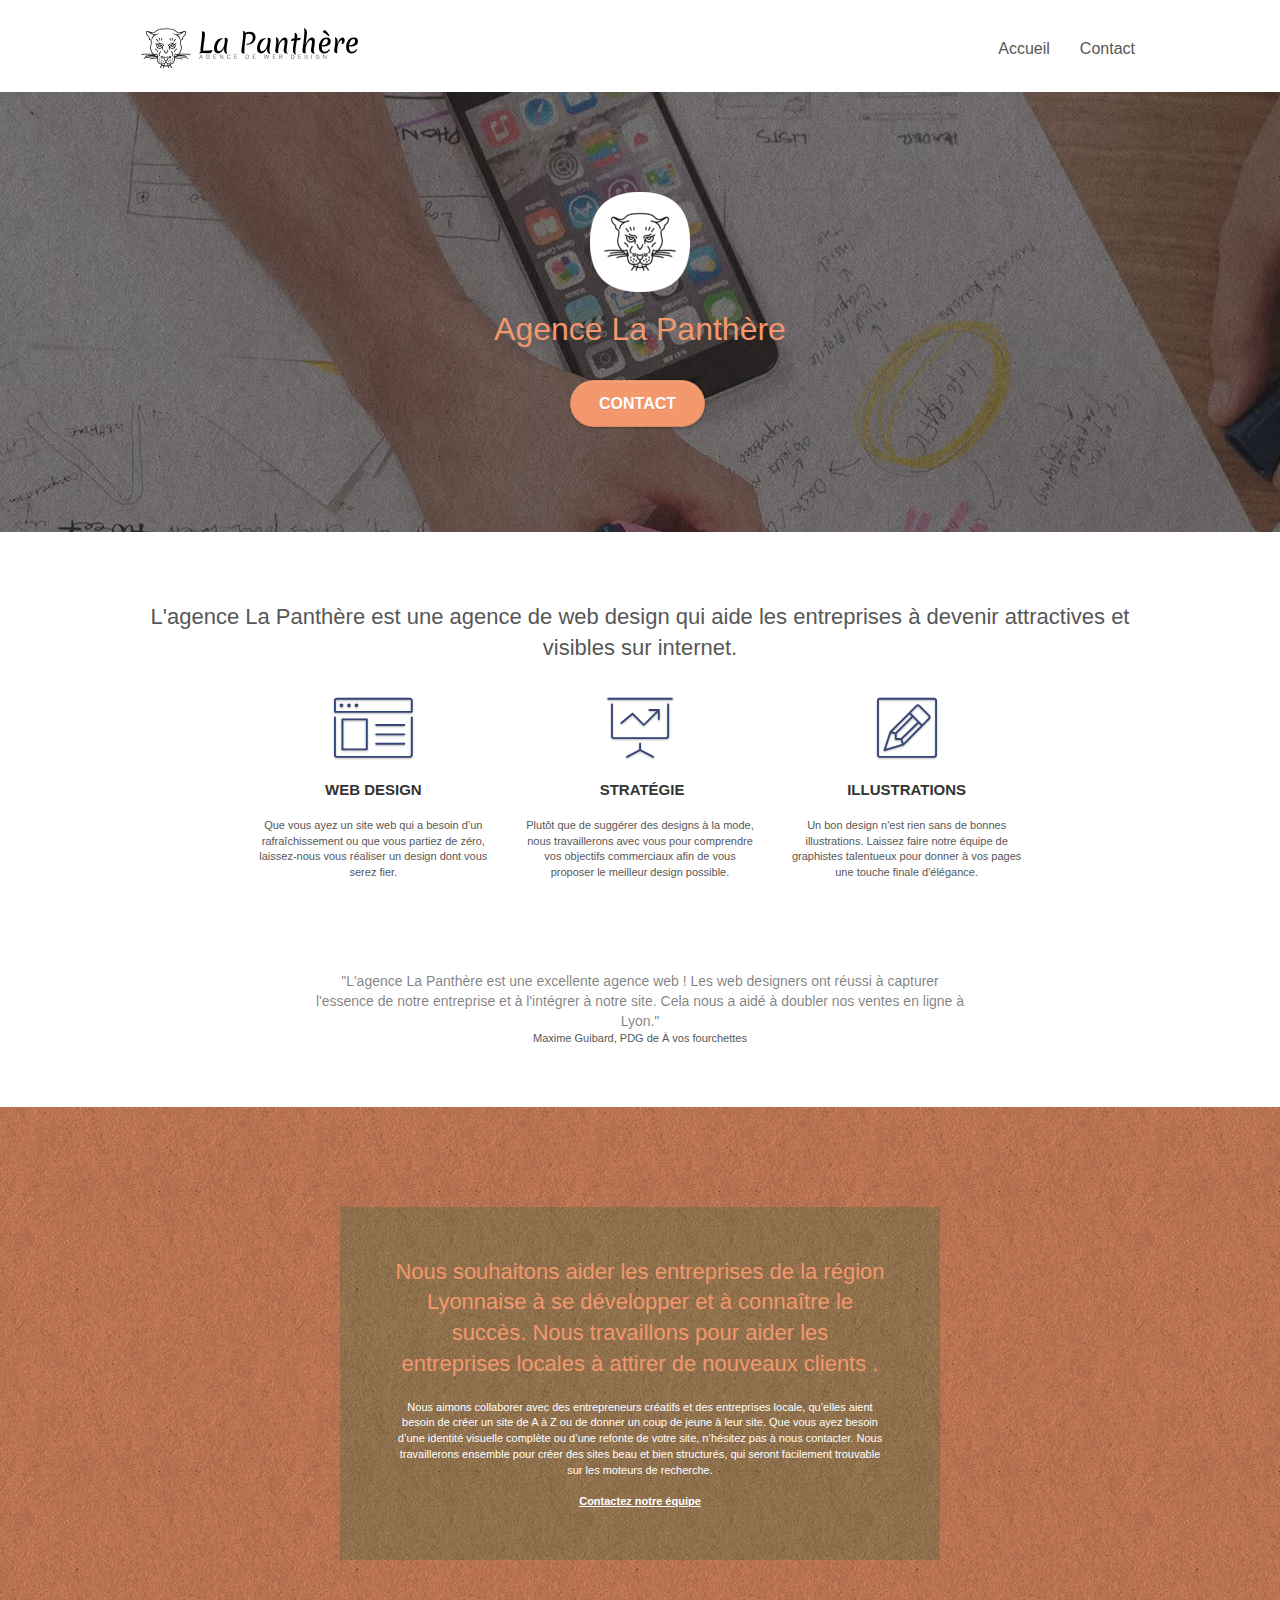
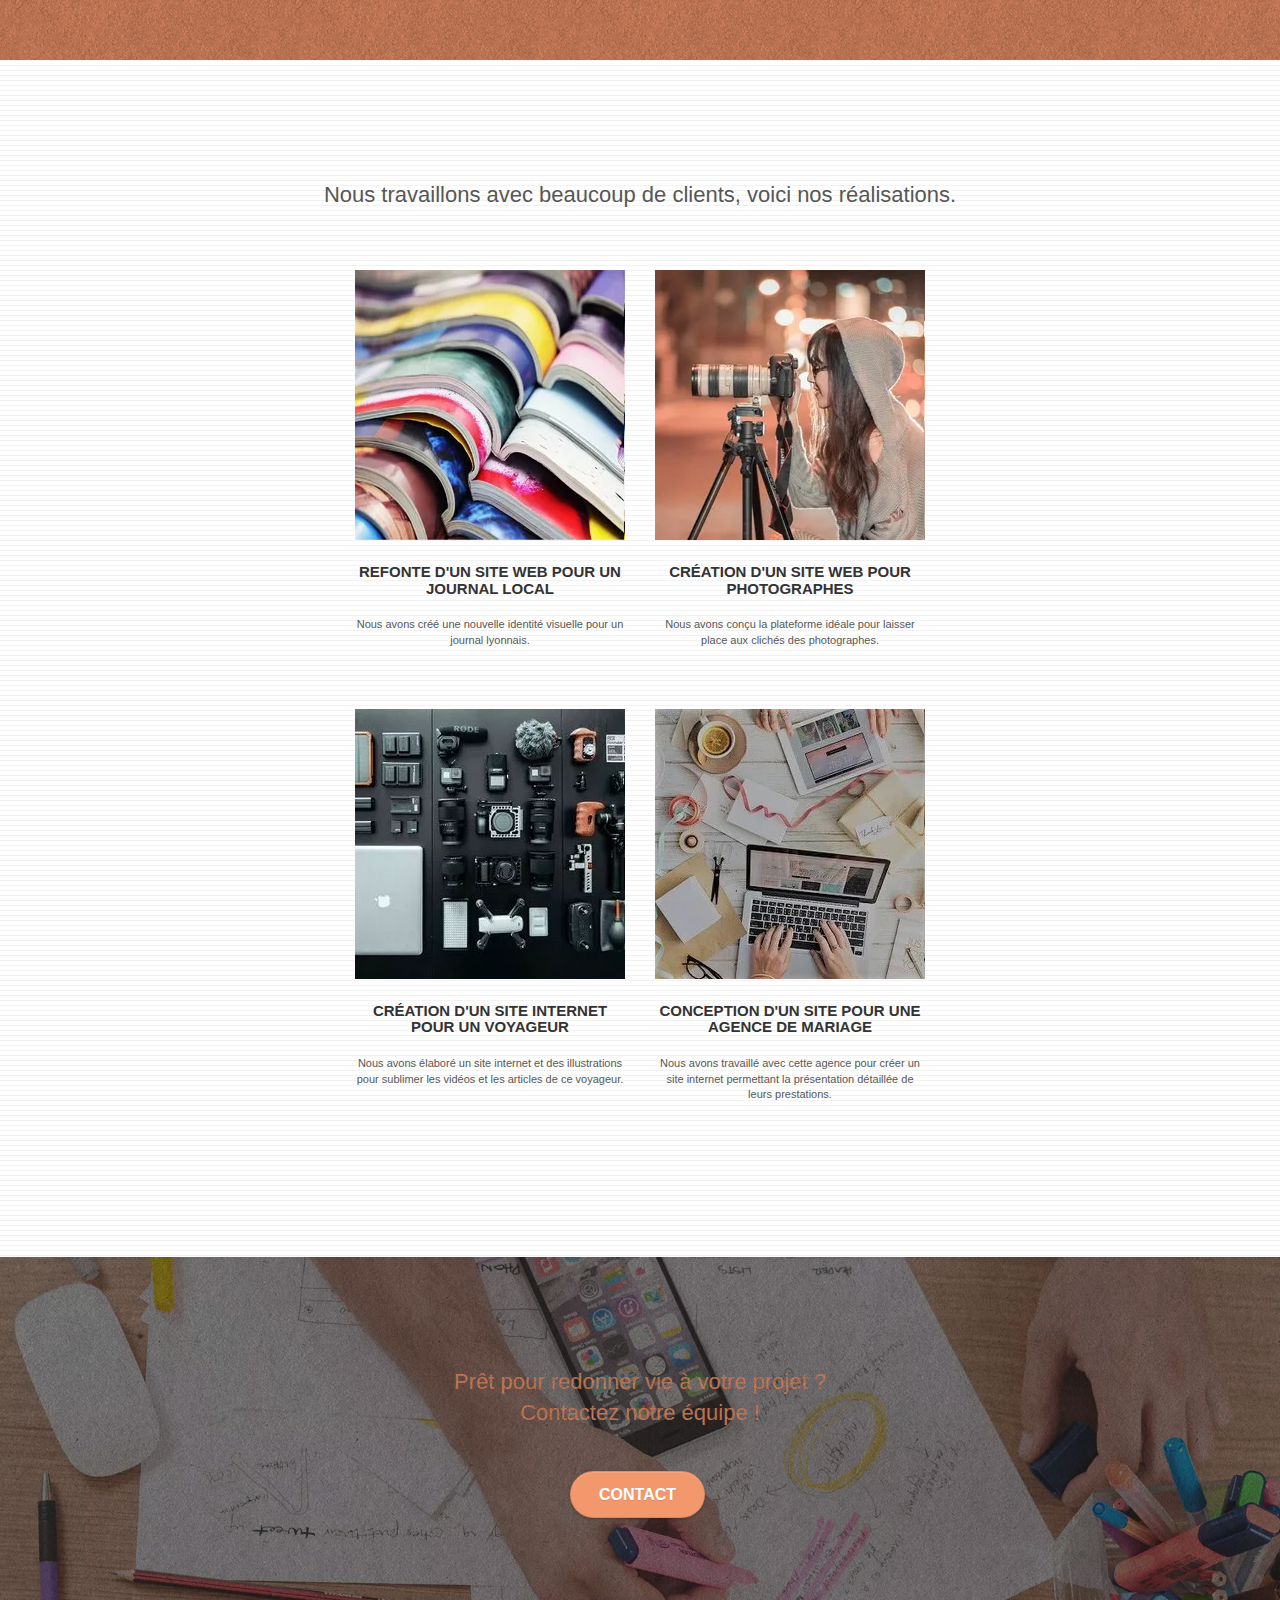
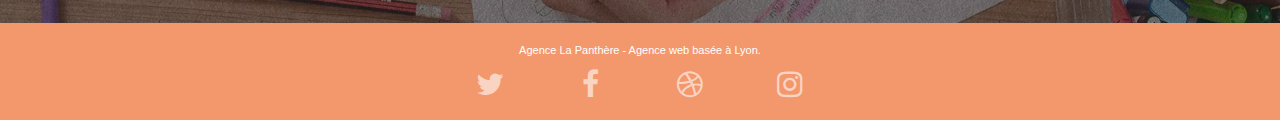
==== index.html @ 4c76a99f "Supprimer les listes" ====
<!doctype html>
<html lang="fr">
<head>
    <meta charset="utf-8">
    <meta name="description" content="La Panthère, une entreprise de web design située à Lyon qui met a votre service ces compétences pour réaliser le design de votre site web.">
    <meta name="viewport" content="width=device-width, initial-scale=1.0, viewport-fit=cover">
    <link rel="shortcut icon" type="image/png" href="favicon.jpg">
    
	<link rel="stylesheet" type="text/css" href="./css/bootstrap.css">
	<link rel="stylesheet" type="text/css" href="style.css">
	<link rel="stylesheet" type="text/css" href="./css/font-awesome.css">
	<link rel="stylesheet" type="text/css" href="./css/et-line.css">
	
    
	<script src="./js/jquery-2.1.0.js"></script>
	<script src="./js/bootstrap.js"></script>
	<script src="./js/blocs.js"></script>
	<script src="./js/jquery.touchSwipe.js" defer></script>
	<script src="./js/gmaps.js"></script>

    <title>La Panthère web design</title>

    
<!-- Analytics -->
 
<!-- Analytics END -->
    
</head>
<body>
<!-- Principal conteneur -->
<div class="page-container">
    
<!-- bloc-0 -->
<div class="bloc bgc-white l-bloc " id="bloc-0">
	<div class="container bloc-sm">

		<nav class="navbar row">
			<div class="navbar-header">
				<a class="navbar-brand" href="index.html"><img src="img/agence-la-panthere-monochrome.svg" alt="Enseigne de l'agence de web design La Panthère" height="40" /></a>
				<button id="nav-toggle" type="button" class="ui-navbar-toggle navbar-toggle" data-toggle="collapse" data-target=".navbar-1">
					<span class="sr-only">Toggle navigation</span><span class="icon-bar"></span><span class="icon-bar"></span><span class="icon-bar"></span>
				</button>
			</div>
			<div class="collapse navbar-collapse navbar-1 special-dropdown-nav">
				<ul class="site-navigation nav navbar-nav">
					<li>
						<a href="index.html">Accueil</a>
					</li>
					<li>
						<a href="contact.html">Contact</a>
					</li>
				</ul>
			</div>
		</nav>
	</div>
</div>
<!-- bloc-0 END -->

<!-- bloc-1-presentation -->
<div class="bloc bgc-dark-slate-blue bg-banniere d-bloc bg-t-edge bloc-bg-texture texture-paper b-parallax" id="bloc-1-hero">
	<div class="container bloc-lg">
		<div class="row tight-width-whitespace">
			<div class="col-sm-12">
				<img src="img/logo.png" class="center-block image-resize-mode" width="100" alt="Logo de l'agence de web design La Panthère" />
				<h1 class="text-center hero-bloc-text tc-white ">
					Agence La Panthère
				</h1>
				<div class="text-center">
					<a href="contact.html" class="btn btn-lg btn-clean btn-rd cta-hero btn-atomic-tangerine" id="cta-hero">Contact</a>
				</div>
			</div>
		</div>
	</div>
</div>
<!-- bloc-1-presentation END -->

<!-- bloc-2-services -->
<div class="bloc bgc-white l-bloc" id="bloc-2-services">
	<div class="container bloc-md">
		<div class="row">
			<div class="col-sm-12 text-center">
				<h2>L'agence La Panthère est une agence de web design qui aide les entreprises à devenir attractives et visibles sur internet.</h2>
			</div>
		</div>
		<div class="row voffset-lg med-width-whitespace">
			<div class="col-sm-4">
				<div class="text-center">
					<span class="et-icon-browser sm-shadow icon-dark-slate-blue icons icon-lg"></span>
				</div>
				<h3 class="mg-md text-center">
					Web design
				</h3>
				<p class="text-center ">
					Que vous ayez un site web qui a besoin d&rsquo;un rafraîchissement ou que vous partiez de zéro, laissez-nous vous réaliser un design dont vous serez fier.
				</p>
			</div>
			<div class="col-sm-4">
				<div class="text-center">
					<span class="et-icon-presentation sm-shadow icon-dark-slate-blue icons icon-lg"></span>
				</div>
				<h3 class="mg-md text-center">
					&nbsp;Stratégie
				</h3>
				<p class="text-center ">
					Plutôt que de suggérer des designs à la mode, nous travaillerons avec vous pour comprendre vos objectifs commerciaux afin de vous proposer le meilleur design possible.<br>
				</p>
			</div>
			<div class="col-sm-4">
				<div class="text-center">
					<span class="et-icon-edit sm-shadow icon-dark-slate-blue icons icon-lg"></span>
				</div>
				<h3 class="mg-md text-center">
					Illustrations
				</h3>
				<p class="text-center ">
					Un bon design n'est rien sans de bonnes illustrations. Laissez faire notre équipe de graphistes talentueux pour donner à vos pages une touche finale d'élégance.
				</p>
			</div>
		</div>
		<div class="row voffset-lg voffset">
			<div class="col-xs-12 col-md-8 col-md-offset-2 text-center">
				<span>"L'agence La Panthère est une excellente agence web ! Les web designers ont réussi à capturer l'essence de notre entreprise et à l'intégrer à notre site. Cela nous a aidé à doubler nos ventes en ligne à Lyon."</span>
				<p>Maxime Guibard, PDG de À vos fourchettes</p>
			</div>
		</div>
	</div>
</div>
<!-- bloc-2-services END -->

<!-- bloc-3-what-i-do -->
<div class="bloc tc-white bgc-atomic-tangerine bg-presentation d-bloc bloc-bg-texture texture-paper b-parallax" id="bloc-3-what-i-do">
	<div class="container bloc-lg">
		<div class="row tight-width-whitespace black-background">
			<div class="col-sm-12">
				<h2 class="mg-md text-center tc-white">
					Nous souhaitons aider les entreprises de la région Lyonnaise à se développer et à connaître le succès. Nous travaillons pour aider les entreprises locales à attirer de nouveaux clients .<br>
				</h2>
				<p class="text-center white">
					Nous aimons collaborer avec des entrepreneurs créatifs et des entreprises locale, qu’elles aient besoin de créer un site de A à Z ou de donner un coup de jeune à leur site. Que vous ayez besoin d’une identité visuelle complète ou d’une refonte de votre site, n’hésitez pas à nous contacter. Nous travaillerons ensemble pour créer des sites beau et bien structurés, qui seront facilement trouvable sur les moteurs de recherche. <br><br><a class="ltc-white bold-link" href="contact.html">Contactez notre équipe</a><br>
				</p>
			</div>
		</div>
	</div>
</div>
<!-- bloc-3-what-i-do END -->

<!-- bloc-4-portfolio -->
<div class="bloc bgc-white bg-lines-h2-bg bg-repeat l-bloc" id="bloc-4-portfolio">
	<div class="container bloc-lg">
		<div class="row">
			<div class="col-sm-12 text-center">
				<h2>Nous travaillons avec beaucoup de clients, voici nos réalisations.</h2>
			</div>
		</div>
		<div class="row tight-width-whitespace portfolio-row">
			<div class="col-sm-6">
				<a href="#" data-lightbox="img/1.webp" data-gallery-id="gallery-1" data-caption="Refonte d'un site web pour un journal local" data-frame="snapshot-lb"><img src="img/1.webp" alt="Image d'une plie de journaux ouverts" class="img-responsive portfolio-thumb" /></a>
				<h3 class="mg-md text-center">
					Refonte d'un site web pour un journal local
				</h3>
				<p class="text-center">
					Nous avons créé une nouvelle identité visuelle pour un journal lyonnais.
				</p>
			</div>
			<div class="col-sm-6">
				<a href="#" data-lightbox="img/2.webp" data-gallery-id="gallery-1" data-caption="Création d'un site web pour photographes" data-frame="snapshot-lb"><img src="img/2.webp" class="img-responsive portfolio-thumb" alt="Image d'une photographe qui fait des photographies" /></a>
				<h3 class="mg-md text-center">
					Création d'un site web pour photographes
				</h3>
				<p class="text-center">
					Nous avons conçu la plateforme idéale pour laisser place aux clichés des photographes.
				</p>
			</div>
		</div>
		<div class="row tight-width-whitespace portfolio-row">
			<div class="col-sm-6">
				<a href="#" data-lightbox="img/3.webp" data-gallery-id="gallery-1" data-caption="Création d'un site internet pour un voyageur" data-frame="snapshot-lb"><img src="img/3.webp" class="img-responsive portfolio-thumb" alt="Image de la création d'un site web pour voyageur"/></a>
				<h3 class="mg-md text-center">
					Création d'un site internet pour un voyageur
				</h3>
				<p class="text-center">
					Nous avons élaboré un site internet et des illustrations pour sublimer les vidéos et les articles de ce voyageur.
				</p>
			</div>
			<div class="col-sm-6">
				<a href="#" data-lightbox="img/4.webp" data-gallery-id="gallery-1" data-caption="Conception d'un site pour une agence de mariage" data-frame="snapshot-lb"><img src="img/4.webp" class="img-responsive portfolio-thumb" alt="Image de la création d'un site web pour agence de mariage" /></a>
				<h3 class="mg-md text-center">
					Conception d'un site pour une agence de mariage
				</h3>
				<p class="text-center">
					Nous avons travaillé avec cette agence pour créer un site internet permettant la présentation détaillée de leurs prestations.
				</p>
			</div>
		</div>
	</div>
</div>
<!-- bloc-4-portfolio END -->

<!-- bloc-5-cta -->
<div class="bloc bgc-dark-slate-blue bg-banniere d-bloc bloc-bg-texture texture-paper" id="bloc-5-cta">
	<div class="container bloc-lg">
		<div class="row">
			<h2 class="mg-md text-center tc-white">
				Prêt pour redonner vie à votre projet ?<br>Contactez notre équipe !
			</h2>
			<div class="col-sm-12 text-center">
				<a href="contact.html" class="btn btn-atomic-tangerine btn-clean btn-rd btn-lg cta-hero">Contact</a>
			</div>
		</div>
	</div>
</div>
<!-- bloc-5-cta END -->

<!-- Footer - bloc-8 -->
<div class="bloc bgc-atomic-tangerine d-bloc" id="bloc-8">
	<div class="container bloc-sm">
		<div class="row">
			<div class="col-sm-12">
				<p class="text-center white">
					Agence La Panthère - Agence web basée à Lyon.<br>
				</p>
				<div class="row row-no-gutters social">
					<div class="col-sm-3">
						<div class="text-center">
							<a class="social" href="index.html"><span class="fa fa-twitter icon-md"></span></a>
						</div>
					</div>
					<div class="col-sm-3">
						<div class="text-center">
							<a class="social" href="index.html"><span class="fa fa-facebook icon-md"></span></a>
						</div>
					</div>
					<div class="col-sm-3">
						<div class="text-center">
							<a class="social" href="index.html"><span class="fa fa-dribbble icon-md"></span></a>
						</div>
					</div>
					<div class="col-sm-3">
						<div class="text-center">
							<a class="social" href="index.html"><span class="fa fa-instagram icon-md"></span></a>
						</div>
					</div>
				</div>
			</div>
		</div>
	</div>
</div>
<!-- Footer - bloc-8 END -->

</div>
<!-- Principal conteneur END -->
    

</body>
</html>
---- style.css ----
body {
    margin: 0;
    padding: 0;
    background: #FFF;
    overflow-x: hidden;
    -webkit-font-smoothing: antialiased;
    -moz-osx-font-smoothing: grayscale;
}

a,
button {
    transition: all .3s ease-in-out;
    outline: none!important;
}

a:hover {
    text-decoration: none;
    cursor: pointer;
}

#page-loading-blocs-notifaction {
    position: fixed;
    top: 0;
    bottom: 0;
    width: 100%;
    z-index: 100000;
    background: #FFFFFF url("img/pageload-spinner.gif") no-repeat center center;
}

.bloc {
    width: 100%;
    clear: both;
    background: 50% 50% no-repeat;
    padding: 0 50px;
    -webkit-background-size: cover;
    -moz-background-size: cover;
    -o-background-size: cover;
    background-size: cover;
    position: relative;
}

.bloc .container {
    padding-left: 0;
    padding-right: 0;
}

.bloc-lg {
    padding: 100px 50px;
}

.bloc-md {
    padding: 50px;
}

.bloc-sm {
    padding: 20px 50px;
}

.bg-center,
.bg-l-edge,
.bg-r-edge,
.bg-t-edge,
.bg-b-edge,
.bg-tl-edge,
.bg-bl-edge,
.bg-tr-edge,
.bg-br-edge,
.bg-repeat {
    -webkit-background-size: auto!important;
    -moz-background-size: auto!important;
    -o-background-size: auto!important;
    background-size: auto!important;
}

.bg-repeat {
    background: repeat;
}

.bg-t-edge {
    background: top no-repeat;
}

.bloc-bg-texture::before {
    content: "";
    background-size: 2px 2px;
    position: absolute;
    top: 0;
    bottom: 0;
    left: 0;
    right: 0;
}

.texture-paper::before {
    background: url("img/texture-paper.png");
    background-size: 280px 280px;
}

.b-parallax {
    background-attachment: fixed;
}

.d-bloc {
    color: rgba(255, 255, 255, .7);
}

.d-bloc button:hover {
    color: rgba(255, 255, 255, .9);
}

.d-bloc .icon-round,
.d-bloc .icon-square,
.d-bloc .icon-rounded,
.d-bloc .icon-semi-rounded-a,
.d-bloc .icon-semi-rounded-b {
    border-color: rgba(255, 255, 255, .9);
}

.d-bloc .divider-h span {
    border-color: rgba(255, 255, 255, .2);
}

.d-bloc .a-btn,
.d-bloc .navbar a,
.d-bloc .navbar-brand,
.d-bloc a .icon-sm,
.d-bloc a .icon-md,
.d-bloc a .icon-lg,
.d-bloc a .icon-xl,
.d-bloc h1 a,
.d-bloc h2 a,
.d-bloc h3 a,
.d-bloc h4 a,
.d-bloc h5 a,
.d-bloc h6 a,
.d-bloc p a {
    color: rgba(255, 255, 255, .6);
}

.d-bloc .a-btn:hover,
.d-bloc .navbar a:hover,
.d-bloc .navbar-brand:hover,
.d-bloc a:hover .icon-sm,
.d-bloc a:hover .icon-md,
.d-bloc a:hover .icon-lg,
.d-bloc a:hover .icon-xl,
.d-bloc h1 a:hover,
.d-bloc h2 a:hover,
.d-bloc h3 a:hover,
.d-bloc h4 a:hover,
.d-bloc h5 a:hover,
.d-bloc h6 a:hover,
.d-bloc p a:hover {
    color: rgba(255, 255, 255, 1);
}

.d-bloc .navbar-toggle .icon-bar {
    background: rgba(255, 255, 255, 1);
}

.d-bloc .btn-wire,
.d-bloc .btn-wire:hover {
    color: rgba(255, 255, 255, 1);
    border-color: rgba(255, 255, 255, 1);
}

.d-bloc .panel {
    color: rgba(0, 0, 0, .5);
}

.d-bloc .panel button:hover {
    color: rgba(0, 0, 0, .7);
}

.d-bloc .panel icon {
    border-color: rgba(0, 0, 0, .7);
}

.d-bloc .panel .divider-h span {
    border-color: rgba(0, 0, 0, .1);
}

.d-bloc .panel .a-btn {
    color: rgba(0, 0, 0, .6);
}

.d-bloc .panel .a-btn:hover {
    color: rgba(0, 0, 0, 1);
}

.d-bloc .panel .btn-wire,
.d-bloc .panel .btn-wire:hover {
    color: rgba(0, 0, 0, .7);
    border-color: rgba(0, 0, 0, .3);
}

.d-bloc .panel,
.l-bloc {
    color: rgba(0, 0, 0, .5);
}

.d-bloc .panel button:hover,
.l-bloc button:hover {
    color: rgba(0, 0, 0, .7);
}

.l-bloc .icon-round,
.l-bloc .icon-square,
.l-bloc .icon-rounded,
.l-bloc .icon-semi-rounded-a,
.l-bloc .icon-semi-rounded-b {
    border-color: rgba(0, 0, 0, .7);
}

.d-bloc .panel .divider-h span,
.l-bloc .divider-h span {
    border-color: rgba(0, 0, 0, .1);
}

.d-bloc .panel .a-btn,
.l-bloc .a-btn,
.l-bloc .navbar a,
.l-bloc .navbar-brand,
.l-bloc a .icon-sm,
.l-bloc a .icon-md,
.l-bloc a .icon-lg,
.l-bloc a .icon-xl,
.l-bloc h1 a,
.l-bloc h2 a,
.l-bloc h3 a,
.l-bloc h4 a,
.l-bloc h5 a,
.l-bloc h6 a,
.l-bloc p a {
    color: rgba(0, 0, 0, .6);
}

.d-bloc .panel .a-btn:hover,
.l-bloc .a-btn:hover,
.l-bloc .navbar a:hover,
.l-bloc .navbar-brand:hover,
.l-bloc a:hover .icon-sm,
.l-bloc a:hover .icon-md,
.l-bloc a:hover .icon-lg,
.l-bloc a:hover .icon-xl,
.l-bloc h1 a:hover,
.l-bloc h2 a:hover,
.l-bloc h3 a:hover,
.l-bloc h4 a:hover,
.l-bloc h5 a:hover,
.l-bloc h6 a:hover,
.l-bloc p a:hover {
    color: rgba(0, 0, 0, 1);
}

.l-bloc .navbar-toggle .icon-bar {
    color: rgba(0, 0, 0, .6);
}

.d-bloc .panel .btn-wire,
.d-bloc .panel .btn-wire:hover,
.l-bloc .btn-wire,
.l-bloc .btn-wire:hover {
    color: rgba(0, 0, 0, .7);
    border-color: rgba(0, 0, 0, .3);
}

.voffset {
    margin-top: 30px;
}

.voffset-lg {
    margin-top: 80px;
}

.row-no-gutters {
    margin-right: 0;
    margin-left: 0;
}

.row.row-no-gutters > [class^="col-"],
.row.row-no-gutters > [class*=" col-"] {
    padding-right: 0;
    padding-left: 0;
}

#bloc-1-hero h1 {
    font-size: 32px;
}

.navbar {
    margin-bottom: 0;
    z-index: 1;
}

.navbar-brand {
    height: auto;
    padding: 3px 15px;
    font-size: 25px;
    font-weight: normal;
    font-weight: 600;
    line-height: 44px;
}

.navbar-brand img {
    max-height: 200px;
    margin: 0 5px 0 0;
    display: inline;
}

.navbar-brand img[src$=svg] {
    min-width: 100px;
}

.nav-center .navbar-brand img {
    margin: 0;
}

.navbar .nav {
    padding-top: 2px;
    margin-right: -16px;
    float: right;
    z-index: 1;
}

.nav > li {
    float: left;
    margin-top: 4px;
    font-size: 16px;
}

.navbar-nav .open .dropdown-menu > li > a {
    text-align: inherit;
}

.nav > li a:hover,
.nav > li a:focus {
    background: transparent;
}

.navbar-toggle {
    margin: 10px 10px 0 0;
    border: 0px;
}

.navbar-toggle:hover {
    background: transparent!important;
}

.navbar-toggle .icon-bar {
    background-color: rgba(0, 0, 0, .5);
    width: 26px;
}

.nav-invert .navbar .nav {
    float: left;
}

.nav-invert .navbar-header,
.nav-invert .navbar-brand {
    float: right;
    position: relative;
    z-index: 2;
}

@media (min-width: 768px) {
    .site-navigation {
        position: absolute;
        top: 50%;
        right: 20px;
        transform: translate(0, -50%);
        -webkit-transform: translateY(-50%);
    }
    .nav > li .dropdown-menu a,
    .nav > li .dropdown-menu a:hover {
        color: #484848;
    }
    .nav-invert .site-navigation {
        left: 0;
        right: 0;
    }
    .nav-center {
        text-align: center;
    }
    .nav-center .navbar-header {
        width: 100%;
    }
    .nav-center .navbar-header,
    .nav-center .navbar-brand,
    .nav-center .nav > li {
        float: none;
        display: inline-block;
    }
    .nav-center .site-navigation {
        position: relative;
        width: 100%;
        right: 0;
        margin-right: 0px;
        margin-top: 20px;
    }
    .nav-center.mini-nav .navbar-toggle {
        float: none;
        margin: 10px auto 0;
    }
}

.nav > li > .dropdown a {
    background: none!important;
    display: block;
    padding: 14px 15px;
}

nav .caret {
    margin: 0 5px;
}

.dropdown-menu .dropdown-menu {
    top: -8px;
    left: 100%;
}

.dropdown-menu .dropmenu-flow-right {
    top: 100%;
    left: 0;
    margin-left: -1px;
    border-top-left-radius: 0;
    border-top-right-radius: 0;
}

.dropdown-menu .dropdown span {
    border: 4px solid black;
    border-top-color: transparent;
    border-right-color: transparent;
    border-bottom-color: transparent;
    margin: 6px -5px 0 0!important;
    float: right;
}

.mg-md {
    margin-top: 10px;
    margin-bottom: 20px;
}

.mg-lg {
    margin-top: 10px;
    margin-bottom: 40px;
}

.btn {
    margin: 0 5px 5px 0;
}

.btn.pull-right {
    margin: 0 0 5px 5px;
}

.btn-d,
.btn-d:hover,
.btn-d:focus {
    color: #FFF;
    background: rgba(0, 0, 0, .3);
}

button {
    outline: none!important;
}

.btn-rd {
    border-radius: 40px;
}

.btn-clean {
    border: 1px solid rgba(0, 0, 0, .08);
    border-bottom-color: rgba(0, 0, 0, .1);
    text-shadow: 0 1px 0 rgba(0, 0, 1, .1);
    box-shadow: 0 1px 3px rgba(0, 0, 1, .25), inset 0 1px 0 0 rgba(255, 255, 255, .15);
}

.icon-md {
    font-size: 30px!important;
}

.icon-lg {
    font-size: 60px!important;
}

.sm-shadow {
    text-shadow: 0 1px 2px rgba(0, 0, 0, .3);
}

.panel-sq,
.panel-sq .panel-heading,
.panel-sq .panel-footer {
    border-radius: 0;
}

.panel-rd {
    border-radius: 30px;
}

.panel-rd .panel-heading {
    border-radius: 29px 29px 0 0;
}

.panel-rd .panel-footer {
    border-radius: 0 0 29px 29px;
}

.form-control {
    border-color: rgba(0, 0, 0, .1);
    box-shadow: none;
}

.scrollToTop {
    width: 40px;
    height: 40px;
    position: fixed;
    bottom: 20px;
    right: 20px;
    opacity: 0;
    z-index: 500;
    transition: all .3s ease-in-out;
}

.scrollToTop span {
    margin-top: 6px;
}

.showScrollTop {
    font-size: 14px;
    opacity: 1;
}

a[data-lightbox] {
    position: relative;
    display: block;
    text-align: center;
}

a[data-lightbox]:hover::before {
    content: "+";
    font-family: "HelveticaNeue-Light", "Helvetica Neue Light", "Helvetica Neue", Helvetica, Arial;
    font-size: 32px;
    width: 50px;
    height: 50px;
    margin-left: -25px;
    border-radius: 50%;
    background: rgba(0, 0, 0, .6);
    color: #FFF;
    font-weight: 100;
    z-index: 1;
    position: absolute;
    top: 50%;
    transform: translateY(-50%);
    -webkit-transform: translateY(-50%);
}

a[data-lightbox]:hover img {
    opacity: 0.6;
    -webkit-animation-fill-mode: none;
    animation-fill-mode: none;
}

#lightbox-modal {
    display: flex;
    align-items: center;
}

#lightbox-modal .modal-dialog {
    width: 90%;
    max-width: 900px;
    margin: 0 auto 0;
}

#lightbox-modal .modal-dialog img {
    max-height: 90vh;
    margin: 0 auto;
}

.lightbox-caption {
    padding: 20px;
    color: #FFF;
    background: rgba(0, 0, 0, .5);
    position: absolute;
    left: 15px;
    right: 15px;
    bottom: 5px;
}

.close-lightbox {
    color: #FFF;
    font-size: 30px;
    position: absolute;
    top: 20px;
    right: 20px;
    z-index: 20;
    background: rgba(0, 0, 0, .5);
    border: none;
    line-height: 30px;
    padding: 0 9px 5px;
    opacity: 0.3;
}

.close-lightbox:hover,
.next-lightbox:hover,
.prev-lightbox:hover {
    opacity: 1.0;
    color: #FFF;
}

.next-lightbox,
.prev-lightbox {
    font-size: 20px;
    color: rgba(255, 255, 255, .9);
    background: rgba(0, 0, 0, .5);
    transition: all .2s ease-in-out;
    position: absolute;
    top: 45%;
    z-index: 1;
    opacity: 0.4;
}

.next-lightbox {
    padding: 6px 8px 1px 13px;
    right: 25px;
}

.prev-lightbox {
    padding: 6px 13px 1px 10px;
    left: 25px;
}

.snapshot-lb .modal-body {
    padding-bottom: 45px;
}

.snapshot-lb .lightbox-caption {
    padding: 0;
    color: rgba(0, 0, 0, .5);
    background: none;
}

h1,
h2,
h3,
h4,
h5,
h6,
p,
label,
.btn,
a {
    font-family: "helvetica";
    font-weight: 400;
    color: #575757!important;
}

.container {
    max-width: 1000px;
}

.hero-bloc-text {
    font-size: 38px;
}

.hero-bloc-text-sub {
    font-size: 36px;
}

.statement-bloc-text {
    line-height: 26px;
    font-style: italic;
    font-size: 20px;
    text-align: center;
    font-weight: lighter;
    max-width: 520px;
    margin: auto auto auto auto;
}

p {
    font-size: 11px;
}

.tight-width-whitespace {
    max-width: 600px;
    margin: auto auto auto auto;
}

.h1 {
    font-size: 20px;
    font-family: "Open Sans";
}

.cta-hero {
    margin-top: 22px;
    color: #FFFFFF!important;
    text-transform: uppercase;
    padding: 12px 28px 12px 28px;
    font-size: 16px;
    font-weight: 700;
}

.social {
    max-width: 400px;
    margin: auto auto auto auto;
}

h2 {
    font-size: 22px;
    line-height: 1.4em;
}

h3 {
    font-size: 15px;
    text-transform: uppercase;
    font-weight: 700;
    color: #333333!important;
}

.med-width-whitespace {
    max-width: 800px;
    margin: auto auto auto auto;
    box-shadow: 0px 0px 0px #000000;
}

h1 {
    color: #333333!important;
}

h4 {
    color: #333333!important;
}

.icons {
    margin-bottom: 14px;
    margin-top: 24px;
}

.white {
    color: #FFFFFF!important;
}

.portfolio-thumb {
    margin-bottom: 24px;
}

.portfolio-row {
    margin-bottom: 44px;
    margin-top: 50px;
}

.avatar {
    box-shadow: 0px 4px 9px rgba(0, 0, 0, 0.3);
}

.black-background {
    background-color: rgba(165, 147, 99, 0.7);
    padding: 40px 40px 40px 40px;
}

.bold-link {
    font-weight: 900;
    text-decoration: underline!important;
}

.bgc-white {
    background-color: #FFFFFF;
}

.bgc-dark-slate-blue {
    background-color: #364577;
}

.bgc-atomic-tangerine {
    background-color: #F3976C;
}

.tc-white {
    color: #F3976C!important;
}

.btn-atomic-tangerine {
    background: #F3976C;
    color: #FFFFFF!important;
}

.btn-atomic-tangerine:hover {
    background: #c27956!important;
    color: #FFFFFF!important;
}

.ltc-white {
    color: #FFFFFF!important;
}

.ltc-white:hover {
    color: #cccccc!important;
}

.ltc-atomic-tangerine {
    color: #F3976C!important;
}

.ltc-atomic-tangerine:hover {
    color: #c27956!important;
}

.icon-dark-slate-blue {
    color: #364577!important;
    border-color: #364577!important;
}

.bg-dots-bg {
    background-image: url("img/dots-bg.png");
}

.bg-lines-h2-bg {
    background-image: url("img/lines-h2-bg.png");
}

.bg-banniere {
    background-image: url("img/agence-la-panthere.webp");
}

.bg-presentation {
    background-image: url("img/image-de-presentation.webp");
}

@media (max-width: 1024px) {
    .bloc {
        padding-left: 20px;
        padding-right: 20px;
    }
    .bloc.full-width-bloc,
    .bloc-tile-2.full-width-bloc .container,
    .bloc-tile-3.full-width-bloc .container,
    .bloc-tile-4.full-width-bloc .container {
        padding-left: 0;
        padding-right: 0;
    }
}

@media (max-width: 992px) and (min-width: 768px) {
    .navbar .nav {
        max-width: 80%
    }
    .nav-center.navbar .nav {
        max-width: 100%
    }
}

@media only screen and (min-device-width: 768px) and (max-device-width: 1024px) and (orientation: landscape) {
    .b-parallax {
        background-attachment: scroll;
    }
}

@media only screen and (min-device-width: 1024px) and (max-device-width: 1366px) and (-webkit-min-device-pixel-ratio: 1.5) {
    .b-parallax {
        background-attachment: scroll;
    }
}

@media (max-width: 991px) {
    .container {
        width: 100%;
    }
    .b-parallax {
        background-attachment: scroll;
    }
    .page-container,
    #hero-bloc {
        overflow-x: hidden;
        position: relative;
    }
    .bloc {
        padding-left: constant(safe-area-inset-left);
        padding-right: constant(safe-area-inset-right);
    }
    .bloc-group,
    .bloc-group .bloc {
        display: block;
        width: 100%;
    }
    .bloc-fill-screen .fill-bloc-top-edge,
    .bloc-fill-screen .fill-bloc-bottom-edge {
        padding: 0 20px;
        padding-left: constant(safe-area-inset-left);
        padding-right: constant(safe-area-inset-right);
    }
}

@media (max-width: 767px) {
    .page-container {
        overflow-x: hidden;
        position: relative;
    }
    h1,
    h2,
    h3,
    h4,
    h5,
    h6,
    p,
    #disqus_thread {
        padding-left: 10px!important;
        padding-right: 10px!important;
    }
    .b-parallax {
        background-attachment: scroll;
    }
    .navbar .nav {
        padding-top: 0;
        border-top: 1px solid rgba(0, 0, 0, .2);
        float: none!important;
    }
    .navbar.row {
        margin-left: 0;
        margin-right: 0;
    }
    .site-navigation {
        position: inherit;
        transform: none;
        -webkit-transform: none;
        -ms-transform: none;
    }
    .nav > li {
        margin-top: 0;
        border-bottom: 1px solid rgba(0, 0, 0, .1);
        background: rgba(0, 0, 0, .05);
        text-align: left;
        padding-left: 15px;
        width: 100%;
    }
    .nav > li:hover {
        background: rgba(0, 0, 0, .08);
    }
    .dropdown .dropdown a .caret {
        float: none;
        margin: 5px 0 0 10px!important;
        border: 4px solid black;
        border-bottom-color: transparent;
        border-right-color: transparent;
        border-left-color: transparent;
    }
    #hero-bloc .navbar .nav {
        background: rgba(0, 0, 0, .8);
    }
    #hero-bloc .navbar .nav a {
        color: rgba(255, 255, 255, .6);
    }
    .hero {
        padding: 50px 0;
    }
    .hero-nav {
        left: -1px;
        right: -1px;
    }
    .navbar-collapse {
        padding: 0;
        overflow-x: hidden;
        -webkit-box-shadow: none;
        box-shadow: none;
    }
    .navbar-brand img {
        max-height: 40px;
        width: auto;
    }
    .nav-invert .navbar-header {
        float: none;
        width: 100%;
    }
    .nav-invert .navbar-toggle {
        float: left;
        margin-left: 10px;
    }
    .bloc {
        padding-left: 0;
        padding-right: 0;
    }
    .bloc-xxl,
    .bloc-xl,
    .bloc-lg {
        padding: 40px 0;
    }
    .bloc-sm,
    .bloc-md {
        padding-left: 0;
        padding-right: 0;
    }
    .bloc-tile-2 .container,
    .bloc-tile-3 .container,
    .bloc-tile-4 .container,
    .bloc-fill-screen .fill-bloc-top-edge,
    .bloc-fill-screen .fill-bloc-bottom-edge {
        padding-left: 0;
        padding-right: 0;
    }
    .a-block {
        padding: 0 10px;
    }
    .btn-dwn {
        display: none;
    }
    .voffset {
        margin-top: 5px;
    }
    .voffset-md {
        margin-top: 20px;
    }
    .voffset-lg {
        margin-top: 30px;
    }
    form {
        padding: 5px;
    }
    .close-lightbox {
        display: inline-block;
    }
    .blocsapp-device-iphone5 {
        background-size: 216px 425px;
        padding-top: 60px;
        width: 216px;
        height: 425px;
    }
    .blocsapp-device-iphone5 img {
        width: 180px;
        height: 320px;
    }
}

@media (max-width: 400px) {
    .bloc {
        padding-left: 0;
        padding-right: 0;
    }
}

@media (max-width: 767px) {
    .bloc-mob-center-text {
        text-align: center;
    }
}
---- css/et-line.css ----
@font-face {
    font-family: et-line;
    src: url(../fonts/et-line.eot);
    src: url(../fonts/et-line.eot?#iefix) format('embedded-opentype'), url(../fonts/et-line.woff) format('woff'), url(../fonts/et-line.ttf) format('truetype'), url(../fonts/et-line.svg#et-line) format('svg');
    font-weight: 400;
    font-style: normal
}

.et-icon-adjustments,
.et-icon-alarmclock,
.et-icon-anchor,
.et-icon-aperture,
.et-icon-attachment,
.et-icon-bargraph,
.et-icon-basket,
.et-icon-beaker,
.et-icon-bike,
.et-icon-book-open,
.et-icon-briefcase,
.et-icon-browser,
.et-icon-calendar,
.et-icon-camera,
.et-icon-caution,
.et-icon-chat,
.et-icon-circle-compass,
.et-icon-clipboard,
.et-icon-clock,
.et-icon-cloud,
.et-icon-compass,
.et-icon-desktop,
.et-icon-dial,
.et-icon-document,
.et-icon-documents,
.et-icon-download,
.et-icon-dribbble,
.et-icon-edit,
.et-icon-envelope,
.et-icon-expand,
.et-icon-facebook,
.et-icon-flag,
.et-icon-focus,
.et-icon-gears,
.et-icon-genius,
.et-icon-gift,
.et-icon-global,
.et-icon-globe,
.et-icon-googleplus,
.et-icon-grid,
.et-icon-happy,
.et-icon-hazardous,
.et-icon-heart,
.et-icon-hotairballoon,
.et-icon-hourglass,
.et-icon-key,
.et-icon-laptop,
.et-icon-layers,
.et-icon-lifesaver,
.et-icon-lightbulb,
.et-icon-linegraph,
.et-icon-linkedin,
.et-icon-lock,
.et-icon-magnifying-glass,
.et-icon-map,
.et-icon-map-pin,
.et-icon-megaphone,
.et-icon-mic,
.et-icon-mobile,
.et-icon-newspaper,
.et-icon-notebook,
.et-icon-paintbrush,
.et-icon-paperclip,
.et-icon-pencil,
.et-icon-phone,
.et-icon-picture,
.et-icon-pictures,
.et-icon-piechart,
.et-icon-presentation,
.et-icon-pricetags,
.et-icon-printer,
.et-icon-profile-female,
.et-icon-profile-male,
.et-icon-puzzle,
.et-icon-quote,
.et-icon-recycle,
.et-icon-refresh,
.et-icon-ribbon,
.et-icon-rss,
.et-icon-sad,
.et-icon-scissors,
.et-icon-scope,
.et-icon-search,
.et-icon-shield,
.et-icon-speedometer,
.et-icon-strategy,
.et-icon-streetsign,
.et-icon-tablet,
.et-icon-target,
.et-icon-telescope,
.et-icon-toolbox,
.et-icon-tools,
.et-icon-tools-2,
.et-icon-trophy,
.et-icon-tumblr,
.et-icon-twitter,
.et-icon-upload,
.et-icon-video,
.et-icon-wallet,
.et-icon-wine {
    font-family: et-line;
    speak: none;
    font-style: normal;
    font-weight: 400;
    font-variant: normal;
    text-transform: none;
    line-height: 1;
    -webkit-font-smoothing: antialiased;
    -moz-osx-font-smoothing: grayscale;
    display: inline-block
}

.et-icon-mobile:before {
    content: "\e000"
}

.et-icon-laptop:before {
    content: "\e001"
}

.et-icon-desktop:before {
    content: "\e002"
}

.et-icon-tablet:before {
    content: "\e003"
}

.et-icon-phone:before {
    content: "\e004"
}

.et-icon-document:before {
    content: "\e005"
}

.et-icon-documents:before {
    content: "\e006"
}

.et-icon-search:before {
    content: "\e007"
}

.et-icon-clipboard:before {
    content: "\e008"
}

.et-icon-newspaper:before {
    content: "\e009"
}

.et-icon-notebook:before {
    content: "\e00a"
}

.et-icon-book-open:before {
    content: "\e00b"
}

.et-icon-browser:before {
    content: "\e00c"
}

.et-icon-calendar:before {
    content: "\e00d"
}

.et-icon-presentation:before {
    content: "\e00e"
}

.et-icon-picture:before {
    content: "\e00f"
}

.et-icon-pictures:before {
    content: "\e010"
}

.et-icon-video:before {
    content: "\e011"
}

.et-icon-camera:before {
    content: "\e012"
}

.et-icon-printer:before {
    content: "\e013"
}

.et-icon-toolbox:before {
    content: "\e014"
}

.et-icon-briefcase:before {
    content: "\e015"
}

.et-icon-wallet:before {
    content: "\e016"
}

.et-icon-gift:before {
    content: "\e017"
}

.et-icon-bargraph:before {
    content: "\e018"
}

.et-icon-grid:before {
    content: "\e019"
}

.et-icon-expand:before {
    content: "\e01a"
}

.et-icon-focus:before {
    content: "\e01b"
}

.et-icon-edit:before {
    content: "\e01c"
}

.et-icon-adjustments:before {
    content: "\e01d"
}

.et-icon-ribbon:before {
    content: "\e01e"
}

.et-icon-hourglass:before {
    content: "\e01f"
}

.et-icon-lock:before {
    content: "\e020"
}

.et-icon-megaphone:before {
    content: "\e021"
}

.et-icon-shield:before {
    content: "\e022"
}

.et-icon-trophy:before {
    content: "\e023"
}

.et-icon-flag:before {
    content: "\e024"
}

.et-icon-map:before {
    content: "\e025"
}

.et-icon-puzzle:before {
    content: "\e026"
}

.et-icon-basket:before {
    content: "\e027"
}

.et-icon-envelope:before {
    content: "\e028"
}

.et-icon-streetsign:before {
    content: "\e029"
}

.et-icon-telescope:before {
    content: "\e02a"
}

.et-icon-gears:before {
    content: "\e02b"
}

.et-icon-key:before {
    content: "\e02c"
}

.et-icon-paperclip:before {
    content: "\e02d"
}

.et-icon-attachment:before {
    content: "\e02e"
}

.et-icon-pricetags:before {
    content: "\e02f"
}

.et-icon-lightbulb:before {
    content: "\e030"
}

.et-icon-layers:before {
    content: "\e031"
}

.et-icon-pencil:before {
    content: "\e032"
}

.et-icon-tools:before {
    content: "\e033"
}

.et-icon-tools-2:before {
    content: "\e034"
}

.et-icon-scissors:before {
    content: "\e035"
}

.et-icon-paintbrush:before {
    content: "\e036"
}

.et-icon-magnifying-glass:before {
    content: "\e037"
}

.et-icon-circle-compass:before {
    content: "\e038"
}

.et-icon-linegraph:before {
    content: "\e039"
}

.et-icon-mic:before {
    content: "\e03a"
}

.et-icon-strategy:before {
    content: "\e03b"
}

.et-icon-beaker:before {
    content: "\e03c"
}

.et-icon-caution:before {
    content: "\e03d"
}

.et-icon-recycle:before {
    content: "\e03e"
}

.et-icon-anchor:before {
    content: "\e03f"
}

.et-icon-profile-male:before {
    content: "\e040"
}

.et-icon-profile-female:before {
    content: "\e041"
}

.et-icon-bike:before {
    content: "\e042"
}

.et-icon-wine:before {
    content: "\e043"
}

.et-icon-hotairballoon:before {
    content: "\e044"
}

.et-icon-globe:before {
    content: "\e045"
}

.et-icon-genius:before {
    content: "\e046"
}

.et-icon-map-pin:before {
    content: "\e047"
}

.et-icon-dial:before {
    content: "\e048"
}

.et-icon-chat:before {
    content: "\e049"
}

.et-icon-heart:before {
    content: "\e04a"
}

.et-icon-cloud:before {
    content: "\e04b"
}

.et-icon-upload:before {
    content: "\e04c"
}

.et-icon-download:before {
    content: "\e04d"
}

.et-icon-target:before {
    content: "\e04e"
}

.et-icon-hazardous:before {
    content: "\e04f"
}

.et-icon-piechart:before {
    content: "\e050"
}

.et-icon-speedometer:before {
    content: "\e051"
}

.et-icon-global:before {
    content: "\e052"
}

.et-icon-compass:before {
    content: "\e053"
}

.et-icon-lifesaver:before {
    content: "\e054"
}

.et-icon-clock:before {
    content: "\e055"
}

.et-icon-aperture:before {
    content: "\e056"
}

.et-icon-quote:before {
    content: "\e057"
}

.et-icon-scope:before {
    content: "\e058"
}

.et-icon-alarmclock:before {
    content: "\e059"
}

.et-icon-refresh:before {
    content: "\e05a"
}

.et-icon-happy:before {
    content: "\e05b"
}

.et-icon-sad:before {
    content: "\e05c"
}

.et-icon-facebook:before {
    content: "\e05d"
}

.et-icon-twitter:before {
    content: "\e05e"
}

.et-icon-googleplus:before {
    content: "\e05f"
}

.et-icon-rss:before {
    content: "\e060"
}

.et-icon-tumblr:before {
    content: "\e061"
}

.et-icon-linkedin:before {
    content: "\e062"
}

.et-icon-dribbble:before {
    content: "\e063"
}
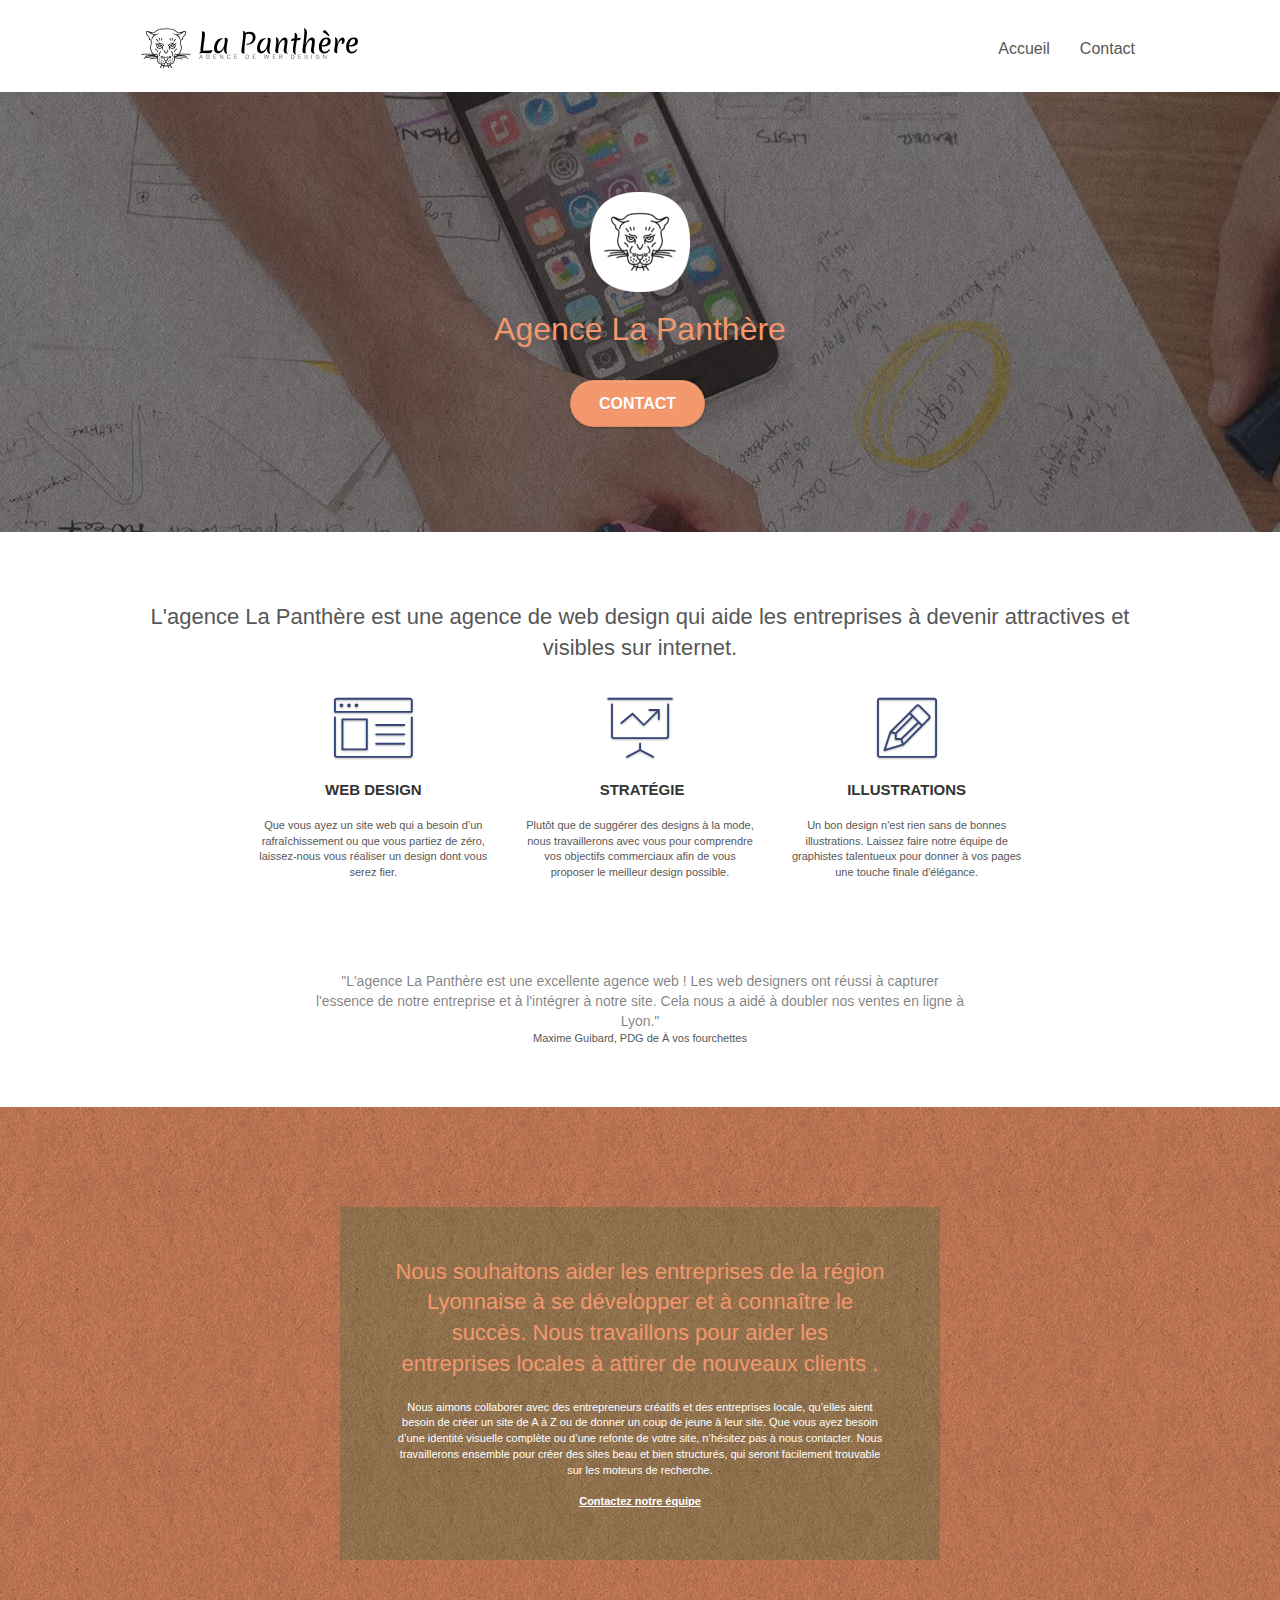
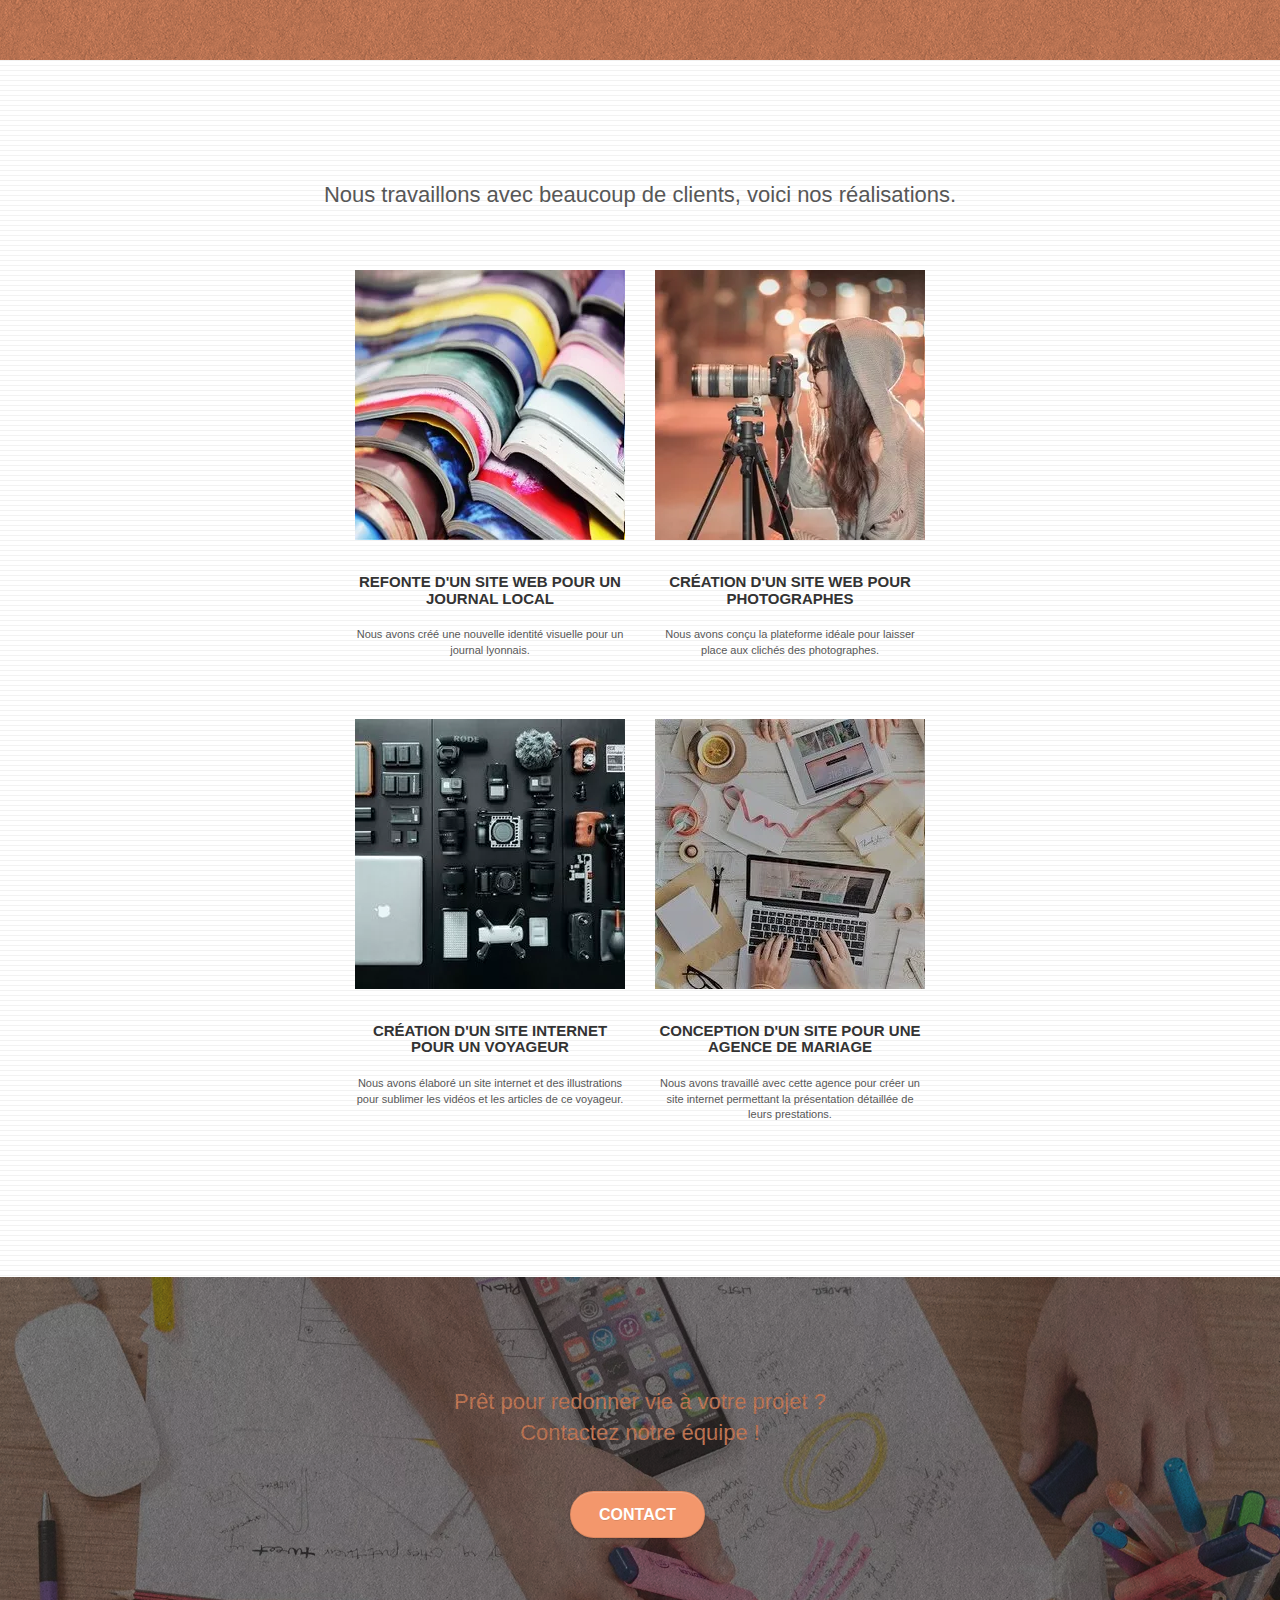
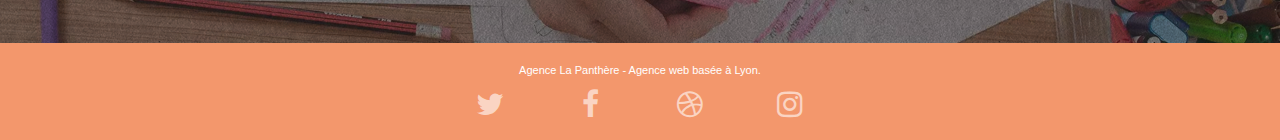
==== commit 2aac20dd: "Renplacement des liens des icones réseaux sociaux" ====
--- a/index.html
+++ b/index.html
@@ -10,13 +10,6 @@
 	<link rel="stylesheet" type="text/css" href="style.css">
 	<link rel="stylesheet" type="text/css" href="./css/font-awesome.css">
 	<link rel="stylesheet" type="text/css" href="./css/et-line.css">
-	
-    
-	<script src="./js/jquery-2.1.0.js"></script>
-	<script src="./js/bootstrap.js"></script>
-	<script src="./js/blocs.js"></script>
-	<script src="./js/jquery.touchSwipe.js" defer></script>
-	<script src="./js/gmaps.js"></script>
 
     <title>La Panthère web design</title>
 
@@ -36,7 +29,7 @@
 
 		<nav class="navbar row">
 			<div class="navbar-header">
-				<a class="navbar-brand" href="index.html"><img src="img/agence-la-panthere-monochrome.svg" alt="Enseigne de l'agence de web design La Panthère" height="40" /></a>
+				<a class="navbar-brand" href="index.html"><img src="img/agence-la-panthere-monochrome.svg" alt="Enseigne de l'agence de web design La Panthère" height="40"></a>
 				<button id="nav-toggle" type="button" class="ui-navbar-toggle navbar-toggle" data-toggle="collapse" data-target=".navbar-1">
 					<span class="sr-only">Toggle navigation</span><span class="icon-bar"></span><span class="icon-bar"></span><span class="icon-bar"></span>
 				</button>
@@ -61,7 +54,7 @@
 	<div class="container bloc-lg">
 		<div class="row tight-width-whitespace">
 			<div class="col-sm-12">
-				<img src="img/logo.png" class="center-block image-resize-mode" width="100" alt="Logo de l'agence de web design La Panthère" />
+				<img src="img/logo.png" class="center-block image-resize-mode" width="100" alt="Logo de l'agence de web design La Panthère">
 				<h1 class="text-center hero-bloc-text tc-white ">
 					Agence La Panthère
 				</h1>
@@ -154,7 +147,7 @@
 		</div>
 		<div class="row tight-width-whitespace portfolio-row">
 			<div class="col-sm-6">
-				<a href="#" data-lightbox="img/1.webp" data-gallery-id="gallery-1" data-caption="Refonte d'un site web pour un journal local" data-frame="snapshot-lb"><img src="img/1.webp" alt="Image d'une plie de journaux ouverts" class="img-responsive portfolio-thumb" /></a>
+				<a href="#" data-lightbox="img/1.webp" data-gallery-id="gallery-1" data-caption="Refonte d'un site web pour un journal local" data-frame="snapshot-lb"><img src="img/1.webp" alt="Image d'une plie de journaux ouverts" class="img-responsive portfolio-thumb"></a>
 				<h3 class="mg-md text-center">
 					Refonte d'un site web pour un journal local
 				</h3>
@@ -163,7 +156,7 @@
 				</p>
 			</div>
 			<div class="col-sm-6">
-				<a href="#" data-lightbox="img/2.webp" data-gallery-id="gallery-1" data-caption="Création d'un site web pour photographes" data-frame="snapshot-lb"><img src="img/2.webp" class="img-responsive portfolio-thumb" alt="Image d'une photographe qui fait des photographies" /></a>
+				<a href="#" data-lightbox="img/2.webp" data-gallery-id="gallery-1" data-caption="Création d'un site web pour photographes" data-frame="snapshot-lb"><img src="img/2.webp" class="img-responsive portfolio-thumb" alt="Image d'une photographe qui fait des photographies"></a>
 				<h3 class="mg-md text-center">
 					Création d'un site web pour photographes
 				</h3>
@@ -174,7 +167,7 @@
 		</div>
 		<div class="row tight-width-whitespace portfolio-row">
 			<div class="col-sm-6">
-				<a href="#" data-lightbox="img/3.webp" data-gallery-id="gallery-1" data-caption="Création d'un site internet pour un voyageur" data-frame="snapshot-lb"><img src="img/3.webp" class="img-responsive portfolio-thumb" alt="Image de la création d'un site web pour voyageur"/></a>
+				<a href="#" data-lightbox="img/3.webp" data-gallery-id="gallery-1" data-caption="Création d'un site internet pour un voyageur" data-frame="snapshot-lb"><img src="img/3.webp" class="img-responsive portfolio-thumb" alt="Image de la création d'un site web pour voyageur"></a>
 				<h3 class="mg-md text-center">
 					Création d'un site internet pour un voyageur
 				</h3>
@@ -183,7 +176,7 @@
 				</p>
 			</div>
 			<div class="col-sm-6">
-				<a href="#" data-lightbox="img/4.webp" data-gallery-id="gallery-1" data-caption="Conception d'un site pour une agence de mariage" data-frame="snapshot-lb"><img src="img/4.webp" class="img-responsive portfolio-thumb" alt="Image de la création d'un site web pour agence de mariage" /></a>
+				<a href="#" data-lightbox="img/4.webp" data-gallery-id="gallery-1" data-caption="Conception d'un site pour une agence de mariage" data-frame="snapshot-lb"><img src="img/4.webp" class="img-responsive portfolio-thumb" alt="Image de la création d'un site web pour agence de mariage"></a>
 				<h3 class="mg-md text-center">
 					Conception d'un site pour une agence de mariage
 				</h3>
@@ -222,22 +215,22 @@
 				<div class="row row-no-gutters social">
 					<div class="col-sm-3">
 						<div class="text-center">
-							<a class="social" href="index.html"><span class="fa fa-twitter icon-md"></span></a>
-						</div>
-					</div>
-					<div class="col-sm-3">
-						<div class="text-center">
-							<a class="social" href="index.html"><span class="fa fa-facebook icon-md"></span></a>
-						</div>
-					</div>
-					<div class="col-sm-3">
-						<div class="text-center">
-							<a class="social" href="index.html"><span class="fa fa-dribbble icon-md"></span></a>
-						</div>
-					</div>
-					<div class="col-sm-3">
-						<div class="text-center">
-							<a class="social" href="index.html"><span class="fa fa-instagram icon-md"></span></a>
+							<a class="social" href="https://twitter.com/"><span class="fa fa-twitter icon-md"></span></a>
+						</div>
+					</div>
+					<div class="col-sm-3">
+						<div class="text-center">
+							<a class="social" href="https://www.facebook.com/"><span class="fa fa-facebook icon-md"></span></a>
+						</div>
+					</div>
+					<div class="col-sm-3">
+						<div class="text-center">
+							<a class="social" href="https://dribbble.com/"><span class="fa fa-dribbble icon-md"></span></a>
+						</div>
+					</div>
+					<div class="col-sm-3">
+						<div class="text-center">
+							<a class="social" href="https://www.instagram.com/"><span class="fa fa-instagram icon-md"></span></a>
 						</div>
 					</div>
 				</div>
@@ -249,7 +242,12 @@
 
 </div>
 <!-- Principal conteneur END -->
-    
+
+<script src="./js/jquery-2.1.0.js"></script>
+<script src="./js/bootstrap.js"></script>
+<script src="./js/blocs.js"></script>
+<script src="./js/jquery.touchSwipe.js" defer></script>
+<script src="./js/gmaps.js"></script>
 
 </body>
 </html>
--- a/style.css
+++ b/style.css
@@ -273,6 +273,8 @@
 }
 
 .row-no-gutters {
+    display: flex;
+    justify-content: space-around;
     margin-right: 0;
     margin-left: 0;
 }
@@ -747,6 +749,10 @@
     margin-bottom: 44px;
     margin-top: 50px;
 }
+.portfolio-row a {
+    display: flex;
+    justify-content: center;
+}
 
 .avatar {
     box-shadow: 0px 4px 9px rgba(0, 0, 0, 0.3);
@@ -848,13 +854,13 @@
     }
 }
 
-@media only screen and (min-device-width: 768px) and (max-device-width: 1024px) and (orientation: landscape) {
+@media only screen and (min-width: 768px) and (max-width: 1024px) and (orientation: landscape) {
     .b-parallax {
         background-attachment: scroll;
     }
 }
 
-@media only screen and (min-device-width: 1024px) and (max-device-width: 1366px) and (-webkit-min-device-pixel-ratio: 1.5) {
+@media only screen and (min-width: 1024px) and (max-width: 1366px) and (-webkit-min-device-pixel-ratio: 1.5) {
     .b-parallax {
         background-attachment: scroll;
     }
@@ -872,10 +878,6 @@
         overflow-x: hidden;
         position: relative;
     }
-    .bloc {
-        padding-left: constant(safe-area-inset-left);
-        padding-right: constant(safe-area-inset-right);
-    }
     .bloc-group,
     .bloc-group .bloc {
         display: block;
@@ -884,8 +886,6 @@
     .bloc-fill-screen .fill-bloc-top-edge,
     .bloc-fill-screen .fill-bloc-bottom-edge {
         padding: 0 20px;
-        padding-left: constant(safe-area-inset-left);
-        padding-right: constant(safe-area-inset-right);
     }
 }
 
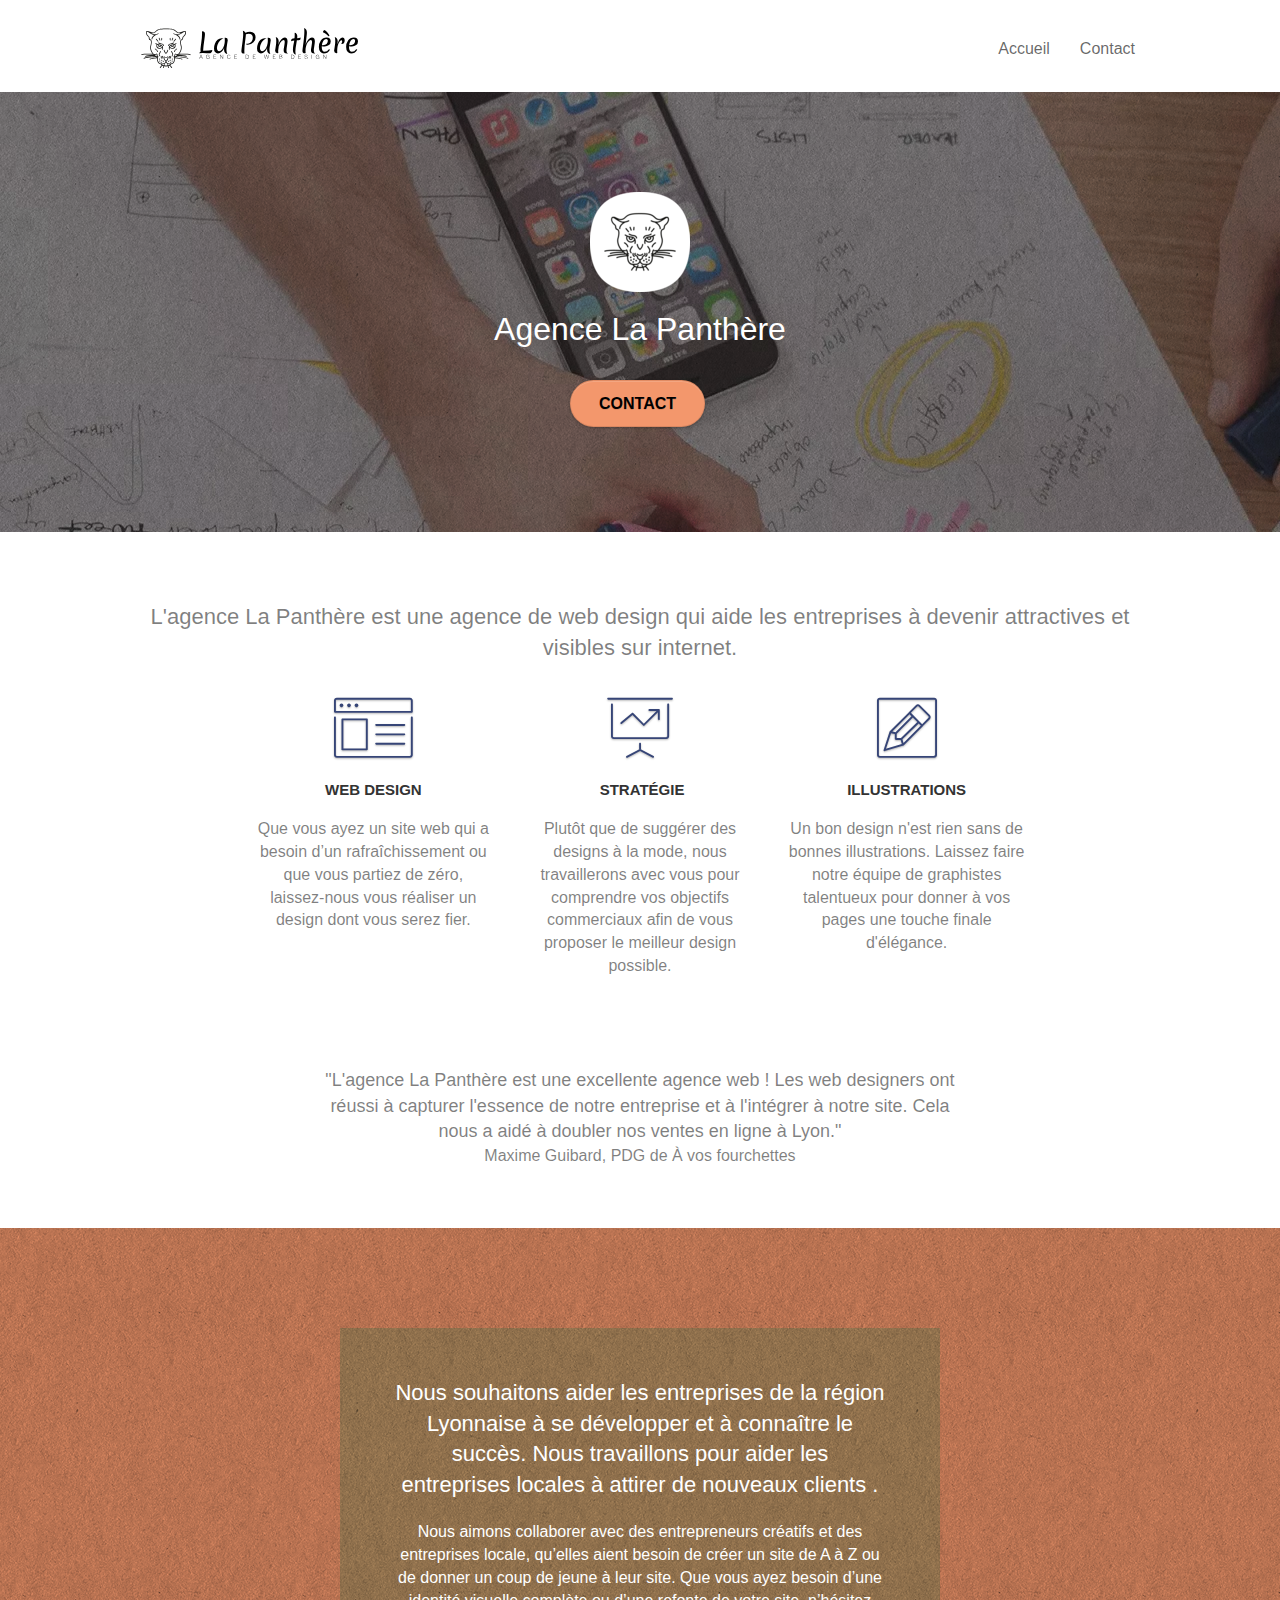
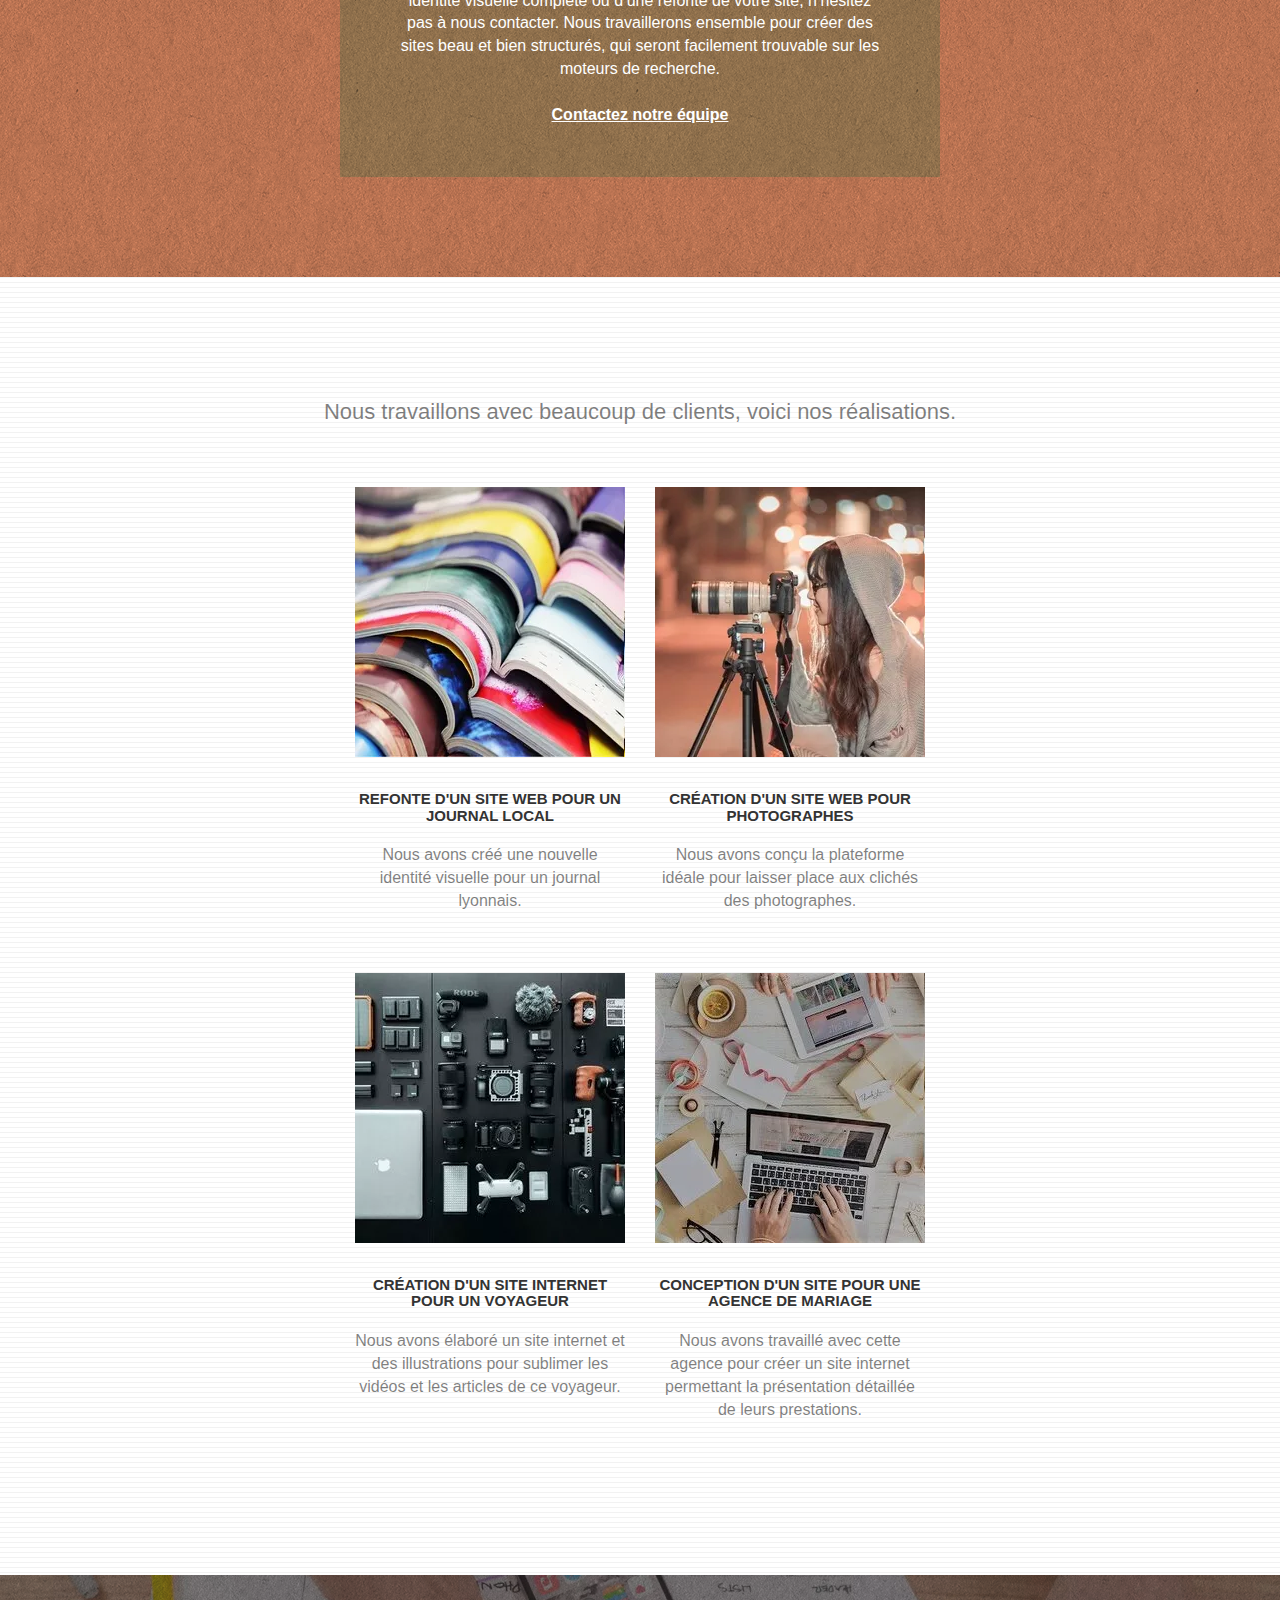
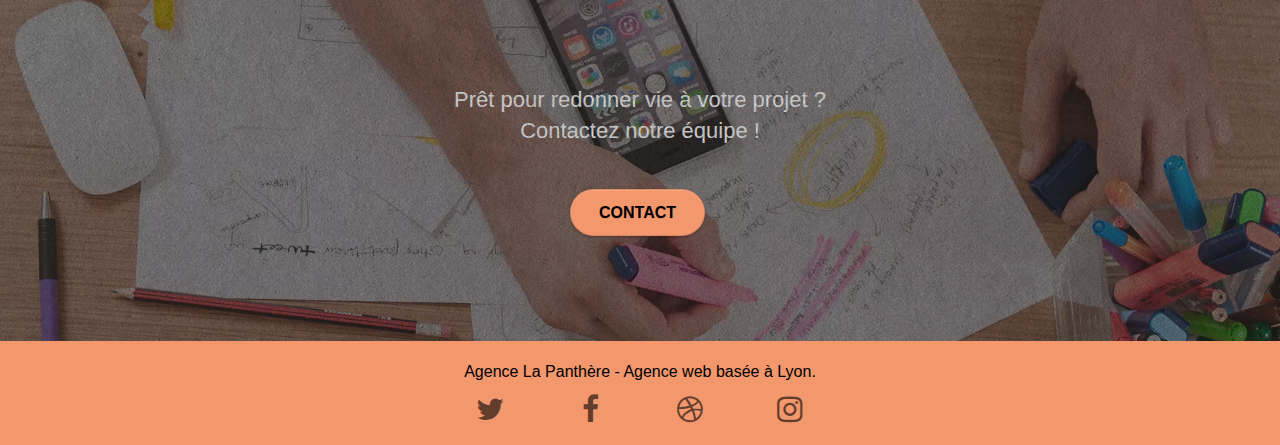
==== commit 3d3f6bc1: "Optimisation graphique du site" ====
--- a/index.html
+++ b/index.html
@@ -209,28 +209,28 @@
 	<div class="container bloc-sm">
 		<div class="row">
 			<div class="col-sm-12">
-				<p class="text-center white">
+				<p class="text-center black">
 					Agence La Panthère - Agence web basée à Lyon.<br>
 				</p>
 				<div class="row row-no-gutters social">
 					<div class="col-sm-3">
 						<div class="text-center">
-							<a class="social" href="https://twitter.com/"><span class="fa fa-twitter icon-md"></span></a>
-						</div>
-					</div>
-					<div class="col-sm-3">
-						<div class="text-center">
-							<a class="social" href="https://www.facebook.com/"><span class="fa fa-facebook icon-md"></span></a>
-						</div>
-					</div>
-					<div class="col-sm-3">
-						<div class="text-center">
-							<a class="social" href="https://dribbble.com/"><span class="fa fa-dribbble icon-md"></span></a>
-						</div>
-					</div>
-					<div class="col-sm-3">
-						<div class="text-center">
-							<a class="social" href="https://www.instagram.com/"><span class="fa fa-instagram icon-md"></span></a>
+							<a class="social" aria-label="Twitter" href="https://twitter.com/"><i class="fa fa-twitter icon-md"></i></a>
+						</div>
+					</div>
+					<div class="col-sm-3">
+						<div class="text-center">
+							<a class="social" aria-label="Facebook" href="https://www.facebook.com/"><i class="fa fa-facebook icon-md"></i></a>
+						</div>
+					</div>
+					<div class="col-sm-3">
+						<div class="text-center">
+							<a class="social" aria-label="Dribbble" href="https://dribbble.com/"><i class="fa fa-dribbble icon-md"></i></a>
+						</div>
+					</div>
+					<div class="col-sm-3">
+						<div class="text-center">
+							<a class="social" aria-label="Instagram" href="https://www.instagram.com/"><i class="fa fa-instagram icon-md"></i></a>
 						</div>
 					</div>
 				</div>
--- a/style.css
+++ b/style.css
@@ -133,7 +133,7 @@
 .d-bloc h5 a,
 .d-bloc h6 a,
 .d-bloc p a {
-    color: rgba(255, 255, 255, .6);
+    color: rgba(0, 0, 0, 0.6);
 }
 
 .d-bloc .a-btn:hover,
@@ -249,7 +249,7 @@
 .l-bloc h5 a:hover,
 .l-bloc h6 a:hover,
 .l-bloc p a:hover {
-    color: rgba(0, 0, 0, 1);
+    color: #F3976C;
 }
 
 .l-bloc .navbar-toggle .icon-bar {
@@ -518,7 +518,7 @@
     position: fixed;
     bottom: 20px;
     right: 20px;
-    opacity: 0;
+    opacity: 1;
     z-index: 500;
     transition: all .3s ease-in-out;
 }
@@ -653,7 +653,6 @@
 a {
     font-family: "helvetica";
     font-weight: 400;
-    color: #575757!important;
 }
 
 .container {
@@ -678,8 +677,12 @@
     margin: auto auto auto auto;
 }
 
+span {
+    font-size: 18px;
+}
+
 p {
-    font-size: 11px;
+    font-size: 16px;
 }
 
 .tight-width-whitespace {
@@ -738,7 +741,11 @@
 }
 
 .white {
-    color: #FFFFFF!important;
+    color: #ffffff!important;
+}
+
+.black {
+    color: #000000;
 }
 
 .portfolio-thumb {
@@ -781,17 +788,17 @@
 }
 
 .tc-white {
-    color: #F3976C!important;
+    color: #ffffff!important;
 }
 
 .btn-atomic-tangerine {
     background: #F3976C;
-    color: #FFFFFF!important;
+    color: #000000!important;
 }
 
 .btn-atomic-tangerine:hover {
     background: #c27956!important;
-    color: #FFFFFF!important;
+    color: #ffffff!important;
 }
 
 .ltc-white {
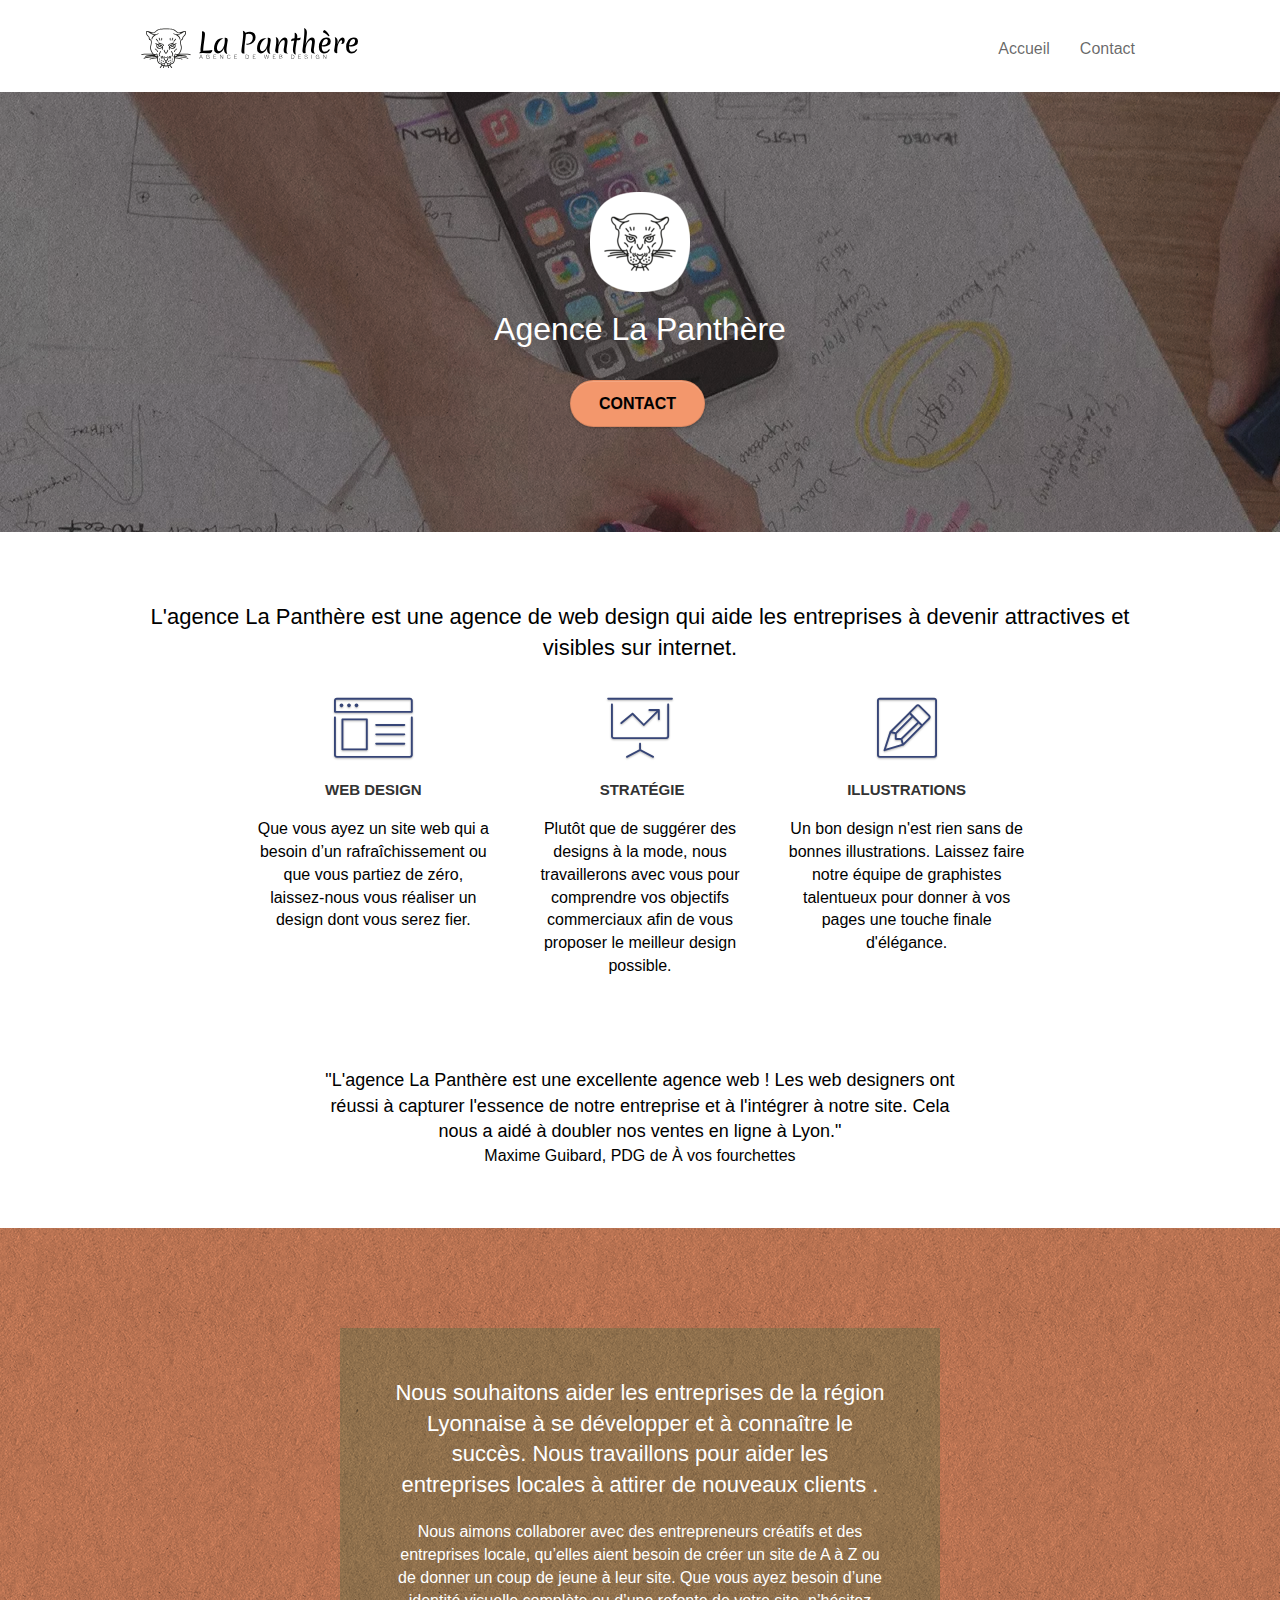
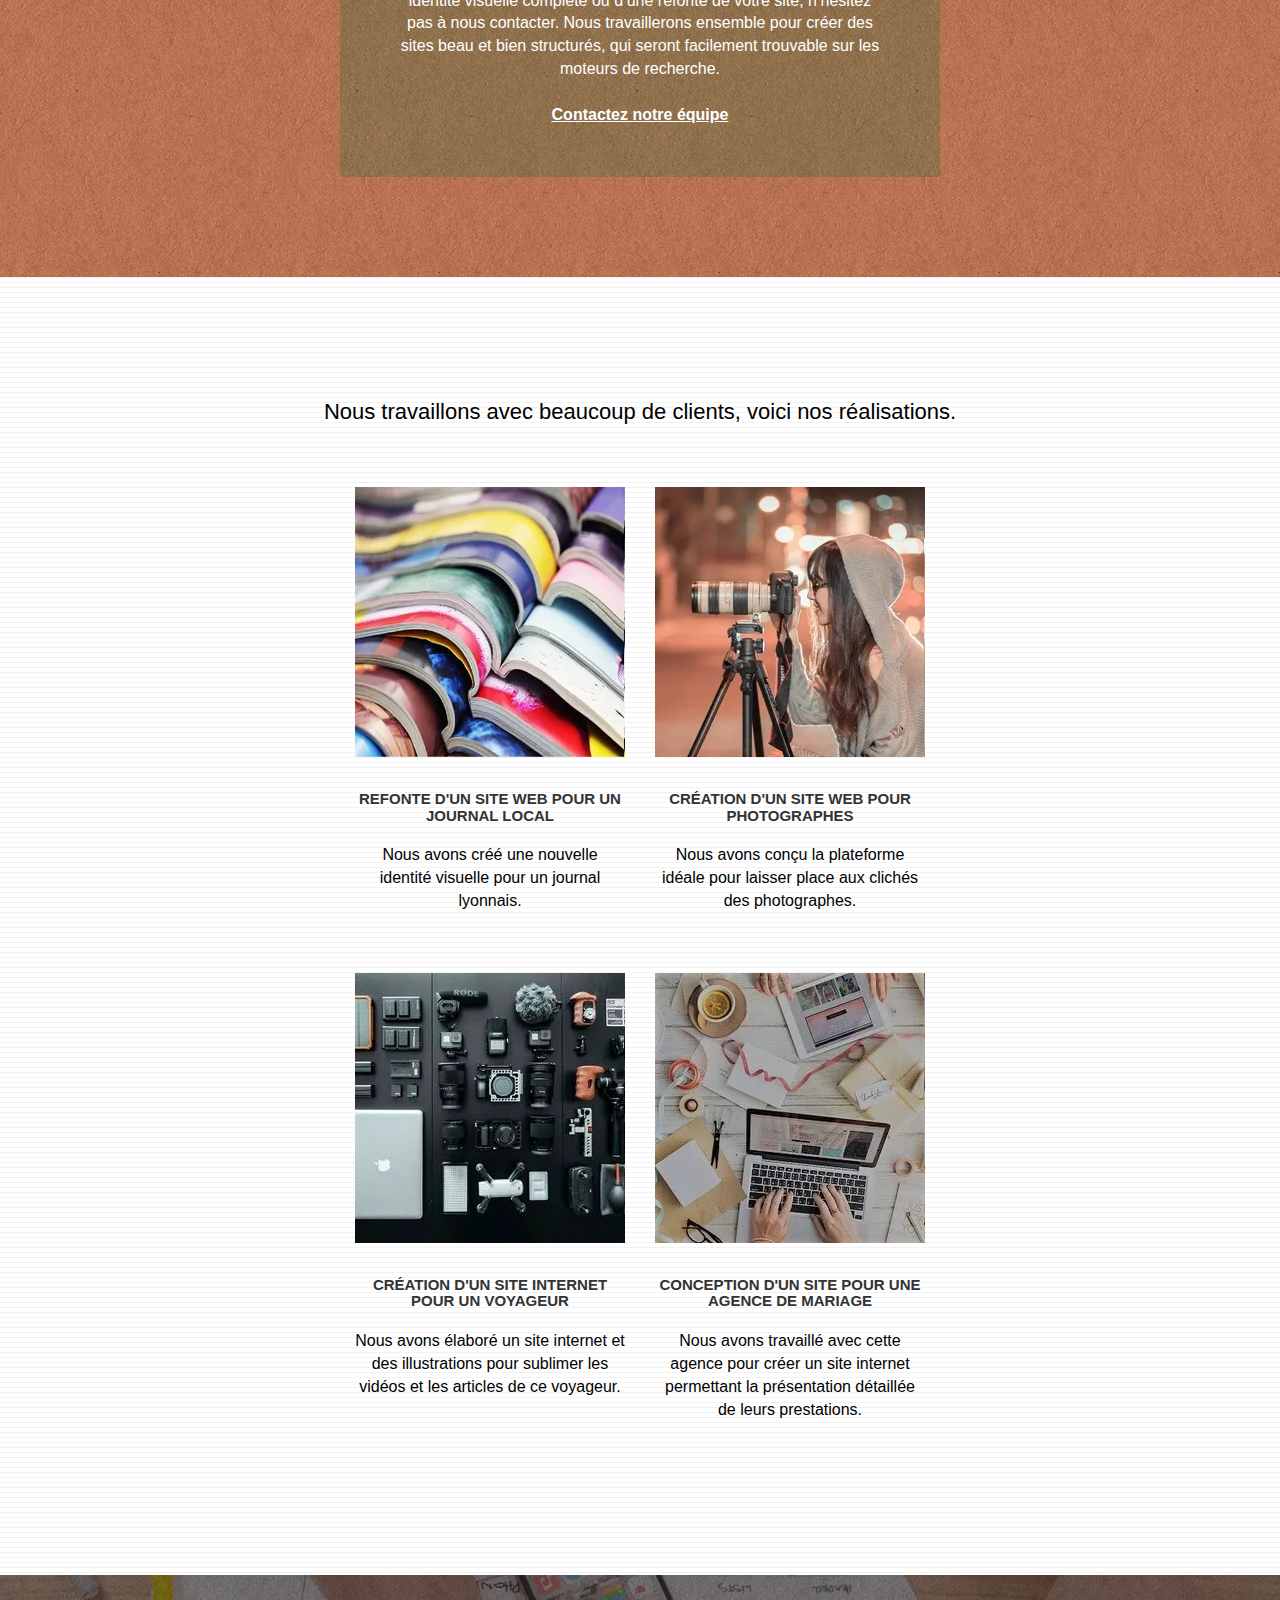
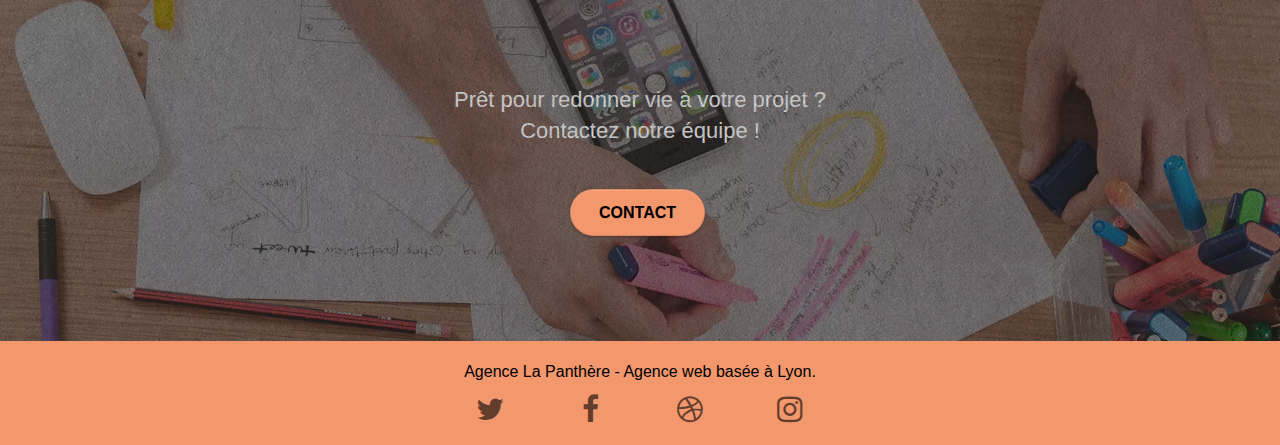
==== commit 9c555a02: "Corrections HTML et CSS" ====
--- a/index.html
+++ b/index.html
@@ -1,253 +1,253 @@
 <!doctype html>
 <html lang="fr">
-<head>
-    <meta charset="utf-8">
-    <meta name="description" content="La Panthère, une entreprise de web design située à Lyon qui met a votre service ces compétences pour réaliser le design de votre site web.">
-    <meta name="viewport" content="width=device-width, initial-scale=1.0, viewport-fit=cover">
-    <link rel="shortcut icon" type="image/png" href="favicon.jpg">
-    
-	<link rel="stylesheet" type="text/css" href="./css/bootstrap.css">
-	<link rel="stylesheet" type="text/css" href="style.css">
-	<link rel="stylesheet" type="text/css" href="./css/font-awesome.css">
-	<link rel="stylesheet" type="text/css" href="./css/et-line.css">
-
-    <title>La Panthère web design</title>
-
-    
-<!-- Analytics -->
- 
-<!-- Analytics END -->
-    
-</head>
-<body>
-<!-- Principal conteneur -->
-<div class="page-container">
-    
-<!-- bloc-0 -->
-<div class="bloc bgc-white l-bloc " id="bloc-0">
-	<div class="container bloc-sm">
-
-		<nav class="navbar row">
-			<div class="navbar-header">
-				<a class="navbar-brand" href="index.html"><img src="img/agence-la-panthere-monochrome.svg" alt="Enseigne de l'agence de web design La Panthère" height="40"></a>
-				<button id="nav-toggle" type="button" class="ui-navbar-toggle navbar-toggle" data-toggle="collapse" data-target=".navbar-1">
-					<span class="sr-only">Toggle navigation</span><span class="icon-bar"></span><span class="icon-bar"></span><span class="icon-bar"></span>
-				</button>
-			</div>
-			<div class="collapse navbar-collapse navbar-1 special-dropdown-nav">
-				<ul class="site-navigation nav navbar-nav">
-					<li>
-						<a href="index.html">Accueil</a>
-					</li>
-					<li>
-						<a href="contact.html">Contact</a>
-					</li>
-				</ul>
-			</div>
-		</nav>
-	</div>
-</div>
-<!-- bloc-0 END -->
-
-<!-- bloc-1-presentation -->
-<div class="bloc bgc-dark-slate-blue bg-banniere d-bloc bg-t-edge bloc-bg-texture texture-paper b-parallax" id="bloc-1-hero">
-	<div class="container bloc-lg">
-		<div class="row tight-width-whitespace">
-			<div class="col-sm-12">
-				<img src="img/logo.png" class="center-block image-resize-mode" width="100" alt="Logo de l'agence de web design La Panthère">
-				<h1 class="text-center hero-bloc-text tc-white ">
-					Agence La Panthère
-				</h1>
-				<div class="text-center">
-					<a href="contact.html" class="btn btn-lg btn-clean btn-rd cta-hero btn-atomic-tangerine" id="cta-hero">Contact</a>
-				</div>
-			</div>
+	<head>
+		<meta charset="utf-8">
+		<meta name="description" content="La Panthère, une entreprise de web design située à Lyon qui met a votre service ces compétences pour réaliser le design de votre site web.">
+		<meta name="viewport" content="width=device-width, initial-scale=1.0, viewport-fit=cover">
+		<link rel="shortcut icon" type="image/png" href="favicon.jpg">
+		
+		<link rel="stylesheet" type="text/css" href="./css/bootstrap.css">
+		<link rel="stylesheet" type="text/css" href="style.css">
+		<link rel="stylesheet" type="text/css" href="./css/font-awesome.css">
+		<link rel="stylesheet" type="text/css" href="./css/et-line.css">
+
+		<title>La Panthère web design</title>
+
+		
+	<!-- Analytics -->
+	
+	<!-- Analytics END -->
+		
+	</head>
+	<body>
+	<!-- Principal conteneur -->
+		<div class="page-container">
+			
+		<!-- bloc-0 -->
+			<header class="bloc bgc-white l-bloc " id="bloc-0">
+				<div class="container bloc-sm">
+
+					<nav class="navbar row">
+						<div class="navbar-header">
+							<a class="navbar-brand" href="index.html"><img src="img/agence-la-panthere-monochrome.svg" alt="Enseigne de l'agence de web design La Panthère" height="40"></a>
+							<button id="nav-toggle" type="button" class="ui-navbar-toggle navbar-toggle" data-toggle="collapse" data-target=".navbar-1">
+								<span class="sr-only">Toggle navigation</span><span class="icon-bar"></span><span class="icon-bar"></span><span class="icon-bar"></span>
+							</button>
+						</div>
+						<div class="collapse navbar-collapse navbar-1 special-dropdown-nav">
+							<ul class="site-navigation nav navbar-nav">
+								<li>
+									<a href="index.html">Accueil</a>
+								</li>
+								<li>
+									<a href="contact.html">Contact</a>
+								</li>
+							</ul>
+						</div>
+					</nav>
+				</div>
+			</header>
+		<!-- bloc-0 END -->
+
+		<!-- bloc-1-presentation -->
+			<section class="bloc bgc-dark-slate-blue bg-banniere d-bloc bg-t-edge bloc-bg-texture texture-paper b-parallax" id="bloc-1-hero">
+				<div class="container bloc-lg">
+					<div class="row tight-width-whitespace">
+						<div class="col-sm-12">
+							<img src="img/logo.png" class="center-block image-resize-mode" width="100" alt="Logo de l'agence de web design La Panthère">
+							<h1 class="text-center hero-bloc-text tc-white ">
+								Agence La Panthère
+							</h1>
+							<div class="text-center">
+								<a href="contact.html" class="btn btn-lg btn-clean btn-rd cta-hero btn-atomic-tangerine" id="cta-hero">Contact</a>
+							</div>
+						</div>
+					</div>
+				</div>
+			</section>
+		<!-- bloc-1-presentation END -->
+
+		<!-- bloc-2-services -->
+			<section class="bloc bgc-white l-bloc" id="bloc-2-services">
+				<div class="container bloc-md">
+					<div class="row">
+						<div class="col-sm-12 text-center">
+							<h2>L'agence La Panthère est une agence de web design qui aide les entreprises à devenir attractives et visibles sur internet.</h2>
+						</div>
+					</div>
+					<div class="row voffset-lg med-width-whitespace">
+						<div class="col-sm-4">
+							<div class="text-center">
+								<span class="et-icon-browser sm-shadow icon-dark-slate-blue icons icon-lg"></span>
+							</div>
+							<h3 class="mg-md text-center">
+								Web design
+							</h3>
+							<p class="text-center ">
+								Que vous ayez un site web qui a besoin d&rsquo;un rafraîchissement ou que vous partiez de zéro, laissez-nous vous réaliser un design dont vous serez fier.
+							</p>
+						</div>
+						<div class="col-sm-4">
+							<div class="text-center">
+								<span class="et-icon-presentation sm-shadow icon-dark-slate-blue icons icon-lg"></span>
+							</div>
+							<h3 class="mg-md text-center">
+								&nbsp;Stratégie
+							</h3>
+							<p class="text-center ">
+								Plutôt que de suggérer des designs à la mode, nous travaillerons avec vous pour comprendre vos objectifs commerciaux afin de vous proposer le meilleur design possible.<br>
+							</p>
+						</div>
+						<div class="col-sm-4">
+							<div class="text-center">
+								<span class="et-icon-edit sm-shadow icon-dark-slate-blue icons icon-lg"></span>
+							</div>
+							<h3 class="mg-md text-center">
+								Illustrations
+							</h3>
+							<p class="text-center ">
+								Un bon design n'est rien sans de bonnes illustrations. Laissez faire notre équipe de graphistes talentueux pour donner à vos pages une touche finale d'élégance.
+							</p>
+						</div>
+					</div>
+					<div class="row voffset-lg voffset">
+						<div class="col-xs-12 col-md-8 col-md-offset-2 text-center">
+							<span>"L'agence La Panthère est une excellente agence web ! Les web designers ont réussi à capturer l'essence de notre entreprise et à l'intégrer à notre site. Cela nous a aidé à doubler nos ventes en ligne à Lyon."</span>
+							<p>Maxime Guibard, PDG de À vos fourchettes</p>
+						</div>
+					</div>
+				</div>
+			</section>
+		<!-- bloc-2-services END -->
+
+		<!-- bloc-3-what-i-do -->
+			<section class="bloc tc-white bgc-atomic-tangerine bg-presentation d-bloc bloc-bg-texture texture-paper b-parallax" id="bloc-3-what-i-do">
+				<div class="container bloc-lg">
+					<div class="row tight-width-whitespace black-background">
+						<div class="col-sm-12">
+							<h2 class="mg-md text-center tc-white">
+								Nous souhaitons aider les entreprises de la région Lyonnaise à se développer et à connaître le succès. Nous travaillons pour aider les entreprises locales à attirer de nouveaux clients .<br>
+							</h2>
+							<p class="text-center white">
+								Nous aimons collaborer avec des entrepreneurs créatifs et des entreprises locale, qu’elles aient besoin de créer un site de A à Z ou de donner un coup de jeune à leur site. Que vous ayez besoin d’une identité visuelle complète ou d’une refonte de votre site, n’hésitez pas à nous contacter. Nous travaillerons ensemble pour créer des sites beau et bien structurés, qui seront facilement trouvable sur les moteurs de recherche. <br><br><a class="ltc-white bold-link" href="contact.html">Contactez notre équipe</a><br>
+							</p>
+						</div>
+					</div>
+				</div>
+			</section>
+		<!-- bloc-3-what-i-do END -->
+
+		<!-- bloc-4-portfolio -->
+			<section class="bloc bgc-white bg-lines-h2-bg bg-repeat l-bloc" id="bloc-4-portfolio">
+				<div class="container bloc-lg">
+					<div class="row">
+						<div class="col-sm-12 text-center">
+							<h2>Nous travaillons avec beaucoup de clients, voici nos réalisations.</h2>
+						</div>
+					</div>
+					<div class="row tight-width-whitespace portfolio-row">
+						<div class="col-sm-6">
+							<a href="#" data-lightbox="img/1.webp" data-gallery-id="gallery-1" data-caption="Refonte d'un site web pour un journal local" data-frame="snapshot-lb"><img src="img/1.webp" alt="Image d'une plie de journaux ouverts" class="img-responsive portfolio-thumb"></a>
+							<h3 class="mg-md text-center">
+								Refonte d'un site web pour un journal local
+							</h3>
+							<p class="text-center">
+								Nous avons créé une nouvelle identité visuelle pour un journal lyonnais.
+							</p>
+						</div>
+						<div class="col-sm-6">
+							<a href="#" data-lightbox="img/2.webp" data-gallery-id="gallery-1" data-caption="Création d'un site web pour photographes" data-frame="snapshot-lb"><img src="img/2.webp" class="img-responsive portfolio-thumb" alt="Image d'une photographe qui fait des photographies"></a>
+							<h3 class="mg-md text-center">
+								Création d'un site web pour photographes
+							</h3>
+							<p class="text-center">
+								Nous avons conçu la plateforme idéale pour laisser place aux clichés des photographes.
+							</p>
+						</div>
+					</div>
+					<div class="row tight-width-whitespace portfolio-row">
+						<div class="col-sm-6">
+							<a href="#" data-lightbox="img/3.webp" data-gallery-id="gallery-1" data-caption="Création d'un site internet pour un voyageur" data-frame="snapshot-lb"><img src="img/3.webp" class="img-responsive portfolio-thumb" alt="Image de la création d'un site web pour voyageur"></a>
+							<h3 class="mg-md text-center">
+								Création d'un site internet pour un voyageur
+							</h3>
+							<p class="text-center">
+								Nous avons élaboré un site internet et des illustrations pour sublimer les vidéos et les articles de ce voyageur.
+							</p>
+						</div>
+						<div class="col-sm-6">
+							<a href="#" data-lightbox="img/4.webp" data-gallery-id="gallery-1" data-caption="Conception d'un site pour une agence de mariage" data-frame="snapshot-lb"><img src="img/4.webp" class="img-responsive portfolio-thumb" alt="Image de la création d'un site web pour agence de mariage"></a>
+							<h3 class="mg-md text-center">
+								Conception d'un site pour une agence de mariage
+							</h3>
+							<p class="text-center">
+								Nous avons travaillé avec cette agence pour créer un site internet permettant la présentation détaillée de leurs prestations.
+							</p>
+						</div>
+					</div>
+				</div>
+			</section>
+		<!-- bloc-4-portfolio END -->
+
+		<!-- bloc-5-cta -->
+			<section class="bloc bgc-dark-slate-blue bg-banniere d-bloc bloc-bg-texture texture-paper" id="bloc-5-cta">
+				<div class="container bloc-lg">
+					<div class="row">
+						<h2 class="mg-md text-center tc-white">
+							Prêt pour redonner vie à votre projet ?<br>Contactez notre équipe !
+						</h2>
+						<div class="col-sm-12 text-center">
+							<a href="contact.html" class="btn btn-atomic-tangerine btn-clean btn-rd btn-lg cta-hero">Contact</a>
+						</div>
+					</div>
+				</div>
+			</section>
+		<!-- bloc-5-cta END -->
+
+		<!-- Footer - bloc-8 -->
+			<footer class="bloc bgc-atomic-tangerine d-bloc" id="bloc-8">
+				<div class="container bloc-sm">
+					<div class="row">
+						<div class="col-sm-12">
+							<p class="text-center black">
+								Agence La Panthère - Agence web basée à Lyon.<br>
+							</p>
+							<div class="row row-no-gutters social">
+								<div class="col-sm-3">
+									<div class="text-center">
+										<a class="social" aria-label="Twitter" href="https://twitter.com/"><i class="fa fa-twitter icon-md"></i></a>
+									</div>
+								</div>
+								<div class="col-sm-3">
+									<div class="text-center">
+										<a class="social" aria-label="Facebook" href="https://www.facebook.com/"><i class="fa fa-facebook icon-md"></i></a>
+									</div>
+								</div>
+								<div class="col-sm-3">
+									<div class="text-center">
+										<a class="social" aria-label="Dribbble" href="https://dribbble.com/"><i class="fa fa-dribbble icon-md"></i></a>
+									</div>
+								</div>
+								<div class="col-sm-3">
+									<div class="text-center">
+										<a class="social" aria-label="Instagram" href="https://www.instagram.com/"><i class="fa fa-instagram icon-md"></i></a>
+									</div>
+								</div>
+							</div>
+						</div>
+					</div>
+				</div>
+			</footer>
+		<!-- Footer - bloc-8 END -->
+
 		</div>
-	</div>
-</div>
-<!-- bloc-1-presentation END -->
-
-<!-- bloc-2-services -->
-<div class="bloc bgc-white l-bloc" id="bloc-2-services">
-	<div class="container bloc-md">
-		<div class="row">
-			<div class="col-sm-12 text-center">
-				<h2>L'agence La Panthère est une agence de web design qui aide les entreprises à devenir attractives et visibles sur internet.</h2>
-			</div>
-		</div>
-		<div class="row voffset-lg med-width-whitespace">
-			<div class="col-sm-4">
-				<div class="text-center">
-					<span class="et-icon-browser sm-shadow icon-dark-slate-blue icons icon-lg"></span>
-				</div>
-				<h3 class="mg-md text-center">
-					Web design
-				</h3>
-				<p class="text-center ">
-					Que vous ayez un site web qui a besoin d&rsquo;un rafraîchissement ou que vous partiez de zéro, laissez-nous vous réaliser un design dont vous serez fier.
-				</p>
-			</div>
-			<div class="col-sm-4">
-				<div class="text-center">
-					<span class="et-icon-presentation sm-shadow icon-dark-slate-blue icons icon-lg"></span>
-				</div>
-				<h3 class="mg-md text-center">
-					&nbsp;Stratégie
-				</h3>
-				<p class="text-center ">
-					Plutôt que de suggérer des designs à la mode, nous travaillerons avec vous pour comprendre vos objectifs commerciaux afin de vous proposer le meilleur design possible.<br>
-				</p>
-			</div>
-			<div class="col-sm-4">
-				<div class="text-center">
-					<span class="et-icon-edit sm-shadow icon-dark-slate-blue icons icon-lg"></span>
-				</div>
-				<h3 class="mg-md text-center">
-					Illustrations
-				</h3>
-				<p class="text-center ">
-					Un bon design n'est rien sans de bonnes illustrations. Laissez faire notre équipe de graphistes talentueux pour donner à vos pages une touche finale d'élégance.
-				</p>
-			</div>
-		</div>
-		<div class="row voffset-lg voffset">
-			<div class="col-xs-12 col-md-8 col-md-offset-2 text-center">
-				<span>"L'agence La Panthère est une excellente agence web ! Les web designers ont réussi à capturer l'essence de notre entreprise et à l'intégrer à notre site. Cela nous a aidé à doubler nos ventes en ligne à Lyon."</span>
-				<p>Maxime Guibard, PDG de À vos fourchettes</p>
-			</div>
-		</div>
-	</div>
-</div>
-<!-- bloc-2-services END -->
-
-<!-- bloc-3-what-i-do -->
-<div class="bloc tc-white bgc-atomic-tangerine bg-presentation d-bloc bloc-bg-texture texture-paper b-parallax" id="bloc-3-what-i-do">
-	<div class="container bloc-lg">
-		<div class="row tight-width-whitespace black-background">
-			<div class="col-sm-12">
-				<h2 class="mg-md text-center tc-white">
-					Nous souhaitons aider les entreprises de la région Lyonnaise à se développer et à connaître le succès. Nous travaillons pour aider les entreprises locales à attirer de nouveaux clients .<br>
-				</h2>
-				<p class="text-center white">
-					Nous aimons collaborer avec des entrepreneurs créatifs et des entreprises locale, qu’elles aient besoin de créer un site de A à Z ou de donner un coup de jeune à leur site. Que vous ayez besoin d’une identité visuelle complète ou d’une refonte de votre site, n’hésitez pas à nous contacter. Nous travaillerons ensemble pour créer des sites beau et bien structurés, qui seront facilement trouvable sur les moteurs de recherche. <br><br><a class="ltc-white bold-link" href="contact.html">Contactez notre équipe</a><br>
-				</p>
-			</div>
-		</div>
-	</div>
-</div>
-<!-- bloc-3-what-i-do END -->
-
-<!-- bloc-4-portfolio -->
-<div class="bloc bgc-white bg-lines-h2-bg bg-repeat l-bloc" id="bloc-4-portfolio">
-	<div class="container bloc-lg">
-		<div class="row">
-			<div class="col-sm-12 text-center">
-				<h2>Nous travaillons avec beaucoup de clients, voici nos réalisations.</h2>
-			</div>
-		</div>
-		<div class="row tight-width-whitespace portfolio-row">
-			<div class="col-sm-6">
-				<a href="#" data-lightbox="img/1.webp" data-gallery-id="gallery-1" data-caption="Refonte d'un site web pour un journal local" data-frame="snapshot-lb"><img src="img/1.webp" alt="Image d'une plie de journaux ouverts" class="img-responsive portfolio-thumb"></a>
-				<h3 class="mg-md text-center">
-					Refonte d'un site web pour un journal local
-				</h3>
-				<p class="text-center">
-					Nous avons créé une nouvelle identité visuelle pour un journal lyonnais.
-				</p>
-			</div>
-			<div class="col-sm-6">
-				<a href="#" data-lightbox="img/2.webp" data-gallery-id="gallery-1" data-caption="Création d'un site web pour photographes" data-frame="snapshot-lb"><img src="img/2.webp" class="img-responsive portfolio-thumb" alt="Image d'une photographe qui fait des photographies"></a>
-				<h3 class="mg-md text-center">
-					Création d'un site web pour photographes
-				</h3>
-				<p class="text-center">
-					Nous avons conçu la plateforme idéale pour laisser place aux clichés des photographes.
-				</p>
-			</div>
-		</div>
-		<div class="row tight-width-whitespace portfolio-row">
-			<div class="col-sm-6">
-				<a href="#" data-lightbox="img/3.webp" data-gallery-id="gallery-1" data-caption="Création d'un site internet pour un voyageur" data-frame="snapshot-lb"><img src="img/3.webp" class="img-responsive portfolio-thumb" alt="Image de la création d'un site web pour voyageur"></a>
-				<h3 class="mg-md text-center">
-					Création d'un site internet pour un voyageur
-				</h3>
-				<p class="text-center">
-					Nous avons élaboré un site internet et des illustrations pour sublimer les vidéos et les articles de ce voyageur.
-				</p>
-			</div>
-			<div class="col-sm-6">
-				<a href="#" data-lightbox="img/4.webp" data-gallery-id="gallery-1" data-caption="Conception d'un site pour une agence de mariage" data-frame="snapshot-lb"><img src="img/4.webp" class="img-responsive portfolio-thumb" alt="Image de la création d'un site web pour agence de mariage"></a>
-				<h3 class="mg-md text-center">
-					Conception d'un site pour une agence de mariage
-				</h3>
-				<p class="text-center">
-					Nous avons travaillé avec cette agence pour créer un site internet permettant la présentation détaillée de leurs prestations.
-				</p>
-			</div>
-		</div>
-	</div>
-</div>
-<!-- bloc-4-portfolio END -->
-
-<!-- bloc-5-cta -->
-<div class="bloc bgc-dark-slate-blue bg-banniere d-bloc bloc-bg-texture texture-paper" id="bloc-5-cta">
-	<div class="container bloc-lg">
-		<div class="row">
-			<h2 class="mg-md text-center tc-white">
-				Prêt pour redonner vie à votre projet ?<br>Contactez notre équipe !
-			</h2>
-			<div class="col-sm-12 text-center">
-				<a href="contact.html" class="btn btn-atomic-tangerine btn-clean btn-rd btn-lg cta-hero">Contact</a>
-			</div>
-		</div>
-	</div>
-</div>
-<!-- bloc-5-cta END -->
-
-<!-- Footer - bloc-8 -->
-<div class="bloc bgc-atomic-tangerine d-bloc" id="bloc-8">
-	<div class="container bloc-sm">
-		<div class="row">
-			<div class="col-sm-12">
-				<p class="text-center black">
-					Agence La Panthère - Agence web basée à Lyon.<br>
-				</p>
-				<div class="row row-no-gutters social">
-					<div class="col-sm-3">
-						<div class="text-center">
-							<a class="social" aria-label="Twitter" href="https://twitter.com/"><i class="fa fa-twitter icon-md"></i></a>
-						</div>
-					</div>
-					<div class="col-sm-3">
-						<div class="text-center">
-							<a class="social" aria-label="Facebook" href="https://www.facebook.com/"><i class="fa fa-facebook icon-md"></i></a>
-						</div>
-					</div>
-					<div class="col-sm-3">
-						<div class="text-center">
-							<a class="social" aria-label="Dribbble" href="https://dribbble.com/"><i class="fa fa-dribbble icon-md"></i></a>
-						</div>
-					</div>
-					<div class="col-sm-3">
-						<div class="text-center">
-							<a class="social" aria-label="Instagram" href="https://www.instagram.com/"><i class="fa fa-instagram icon-md"></i></a>
-						</div>
-					</div>
-				</div>
-			</div>
-		</div>
-	</div>
-</div>
-<!-- Footer - bloc-8 END -->
-
-</div>
-<!-- Principal conteneur END -->
-
-<script src="./js/jquery-2.1.0.js"></script>
-<script src="./js/bootstrap.js"></script>
-<script src="./js/blocs.js"></script>
-<script src="./js/jquery.touchSwipe.js" defer></script>
-<script src="./js/gmaps.js"></script>
-
-</body>
+		<!-- Principal conteneur END -->
+
+		<script src="./js/jquery-2.1.0.js"></script>
+		<script src="./js/bootstrap.js"></script>
+		<script src="./js/blocs.js"></script>
+		<script src="./js/jquery.touchSwipe.js" defer></script>
+		<script src="./js/gmaps.js"></script>
+
+	</body>
 </html>
--- a/style.css
+++ b/style.css
@@ -164,7 +164,7 @@
 }
 
 .d-bloc .panel {
-    color: rgba(0, 0, 0, .5);
+    color: rgba(0, 0, 0, 0.5);
 }
 
 .d-bloc .panel button:hover {
@@ -195,7 +195,7 @@
 
 .d-bloc .panel,
 .l-bloc {
-    color: rgba(0, 0, 0, .5);
+    color: rgba(0, 0, 0);
 }
 
 .d-bloc .panel button:hover,
